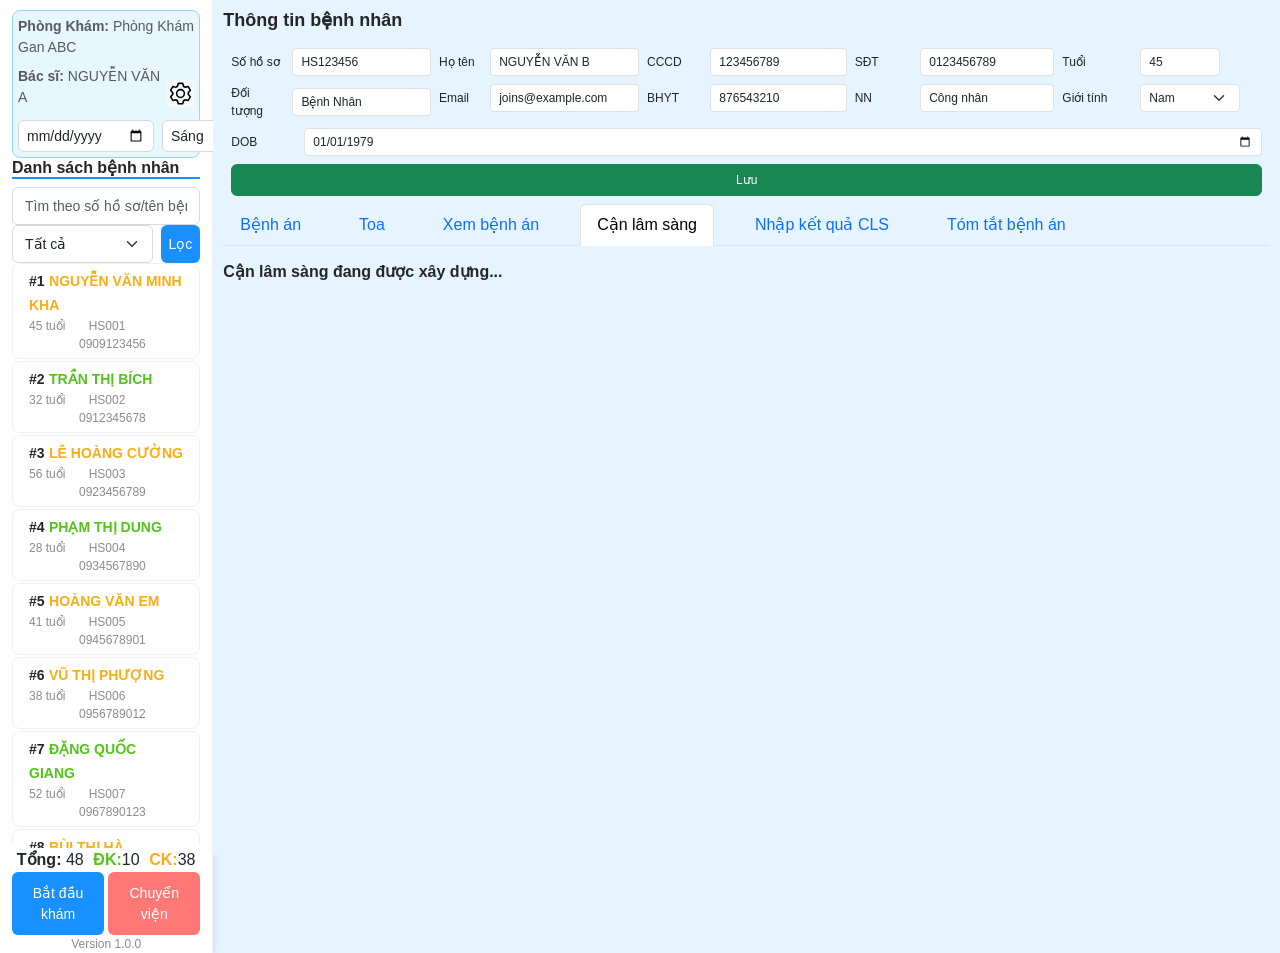
==== canlamsang/index.html @ 1f122e18 "init" ====
<!DOCTYPE html>
<html lang="en">

<head>
    <meta charset="UTF-8" />
    <meta name="viewport" content="width=device-width, initial-scale=1.0" />
    <link href="https://cdn.jsdelivr.net/npm/bootstrap@5.3.3/dist/css/bootstrap.min.css" rel="stylesheet" />
    <title>Cận lâm sàng</title>
</head>

<body
    style="background-color: #e6f4ff; font-family: -apple-system, BlinkMacSystemFont, 'Segoe UI', Roboto, 'Helvetica Neue', Arial, sans-serif;">
    <div class="row" style="margin: 0; height: 100vh;">
        <!-- slider -->
        <div class="col-2"
            style="background-color: #ffffff; padding-top: 10px; box-shadow: 2px 0 8px rgba(0,0,0,0.08); border-right: 1px solid #f0f0f0;">
            <!-- infor hopital -->
            <div style="padding: 5px; background-color: #e6f7ff; border-radius: 8px; border: 1px solid #91d5ff;">
                <div class="d-flex">
                    <div class="w-100">
                        <p style="margin-bottom: 8px; font-size: 14px; color: #595959;"><strong>Phòng Khám:</strong>
                            Phòng Khám Gan ABC</p>
                        <div class="d-flex justify-content-between align-items-center">
                            <p style="margin-bottom: 12px; font-size: 14px; color: #595959;"><strong>Bác sĩ:</strong>
                                NGUYỄN VĂN A
                            </p>
                            <div class="dropdown">
                                <button class="btn btn-sm btn-light p-0" type="button" id="userMenu"
                                    data-bs-toggle="dropdown" aria-expanded="false">
                                    <svg width="25px" height="25px" viewBox="0 0 1024 1024"
                                        xmlns="http://www.w3.org/2000/svg" fill="#000000">
                                        <g id="SVGRepo_bgCarrier" stroke-width="0"></g>
                                        <g id="SVGRepo_tracerCarrier" stroke-linecap="round" stroke-linejoin="round">
                                        </g>
                                        <g id="SVGRepo_iconCarrier">
                                            <path fill="#000000"
                                                d="M600.704 64a32 32 0 0 1 30.464 22.208l35.2 109.376c14.784 7.232 28.928 15.36 42.432 24.512l112.384-24.192a32 32 0 0 1 34.432 15.36L944.32 364.8a32 32 0 0 1-4.032 37.504l-77.12 85.12a357.12 357.12 0 0 1 0 49.024l77.12 85.248a32 32 0 0 1 4.032 37.504l-88.704 153.6a32 32 0 0 1-34.432 15.296L708.8 803.904c-13.44 9.088-27.648 17.28-42.368 24.512l-35.264 109.376A32 32 0 0 1 600.704 960H423.296a32 32 0 0 1-30.464-22.208L357.696 828.48a351.616 351.616 0 0 1-42.56-24.64l-112.32 24.256a32 32 0 0 1-34.432-15.36L79.68 659.2a32 32 0 0 1 4.032-37.504l77.12-85.248a357.12 357.12 0 0 1 0-48.896l-77.12-85.248A32 32 0 0 1 79.68 364.8l88.704-153.6a32 32 0 0 1 34.432-15.296l112.32 24.256c13.568-9.152 27.776-17.408 42.56-24.64l35.2-109.312A32 32 0 0 1 423.232 64H600.64zm-23.424 64H446.72l-36.352 113.088-24.512 11.968a294.113 294.113 0 0 0-34.816 20.096l-22.656 15.36-116.224-25.088-65.28 113.152 79.68 88.192-1.92 27.136a293.12 293.12 0 0 0 0 40.192l1.92 27.136-79.808 88.192 65.344 113.152 116.224-25.024 22.656 15.296a294.113 294.113 0 0 0 34.816 20.096l24.512 11.968L446.72 896h130.688l36.48-113.152 24.448-11.904a288.282 288.282 0 0 0 34.752-20.096l22.592-15.296 116.288 25.024 65.28-113.152-79.744-88.192 1.92-27.136a293.12 293.12 0 0 0 0-40.256l-1.92-27.136 79.808-88.128-65.344-113.152-116.288 24.96-22.592-15.232a287.616 287.616 0 0 0-34.752-20.096l-24.448-11.904L577.344 128zM512 320a192 192 0 1 1 0 384 192 192 0 0 1 0-384zm0 64a128 128 0 1 0 0 256 128 128 0 0 0 0-256z">
                                            </path>
                                        </g>
                                    </svg>
                                </button>
                                <ul class="dropdown-menu dropdown-menu-end" aria-labelledby="userMenu">
                                    <li><a class="dropdown-item" href="#" onclick="editProfile()">Sửa thông tin cá
                                            nhân</a></li>
                                    <li>
                                        <hr class="dropdown-divider">
                                    </li>
                                    <li><a class="dropdown-item text-danger" href="../index.html">Đăng xuất</a></li>
                                </ul>
                            </div>
                        </div>
                    </div>
                </div>

                <div class="d-flex align-items-center gap-2" style="margin-bottom: 0;">
                    <input type="date" class="form-control form-control-sm"
                        style="height: 32px; border-radius: 6px; border: 1px solid #d9d9d9; font-size: 14px; flex: 1;" />
                    <select class="form-select form-select-sm"
                        style="height: 32px; width: 85px; border-radius: 6px; border: 1px solid #d9d9d9; font-size: 14px;">
                        <option value="sang">Sáng</option>
                        <option value="chieu">Chiều</option>
                        <option value="toi">Tối</option>
                    </select>
                </div>
            </div>
            <!-- basic infor patient -->
            <div>
                <h6 style="font-size: 16px; font-weight: 600; color: #262626; border-bottom: 2px solid #1890ff;">
                    Danh sách bệnh nhân</h6>
                <input type="text" class="form-control" placeholder="Tìm theo số hồ sơ/tên bệnh nhân"
                    style="height: 38px; border-radius: 6px; border: 1px solid #d9d9d9; font-size: 14px;" />
                <div class="d-flex gap-2">
                    <select class="form-select"
                        style="height: 38px; border-radius: 6px; border: 1px solid #d9d9d9; font-size: 14px; flex: 1;">
                        <option value="tatca">Tất cả</option>
                        <option value="chodieutri">Chờ khám</option>
                        <option value="datieutri">Đã khám</option>
                    </select>
                    <button class="btn btn-primary btn-sm"
                        style="height: 38px; border-radius: 6px; background-color: #1890ff; border: none; font-size: 14px; font-weight: 500;">Lọc</button>
                </div>
                <div>
                    <ul class="list-group" id="danhSachBenhNhan"
                        style="max-height: 65vh; overflow-y: auto; border: none;">
                    </ul>
                </div>
            </div>
            <div class="d-flex justify-content-around">
                <span><span class="fw-bold">Tổng:</span> 48</span>
                <span><span class="fw-bold" style="color: #52c41a;">ĐK:</span>10</span>
                <span><span class="fw-bold" style="color: #faad14;">CK:</span>38</span>
            </div>
            <div class="d-flex flex-row gap-1">
                <button class="btn btn-sm w-50"
                    style="height: 7vh; border-radius: 6px; background-color: #1890ff; color: white; border: none; font-size: 14px; font-weight: 500; transition: all 0.3s;"
                    onmouseover="this.style.backgroundColor='#096dd9'"
                    onmouseout="this.style.backgroundColor='#1890ff'">
                    Bắt đầu khám
                </button>
                <button class="btn btn-sm w-50"
                    style="height: 7vh; border-radius: 6px; background-color: #ff7875; color: white; border: none; font-size: 14px; font-weight: 500; transition: all 0.3s;"
                    onmouseover="this.style.backgroundColor='#ff4d4f'"
                    onmouseout="this.style.backgroundColor='#ff7875'">
                    Chuyển viện
                </button>
            </div>
            <!-- version -->
            <div class="text-center">
                <p style="margin: 0; font-size: 12px; color: #8c8c8c;">Version 1.0.0</p>
            </div>
        </div>
        <!-- content -->
        <div class="col-10" style="background-color: #e6f4ff; padding: 10px; height: 95vh;">
            <div>
                <!-- infor patient -->
                <div>
                    <h4 style="font-size: 18px; font-weight: 600; color: #262626;">Thông tin bệnh
                        nhân</h4>
                    <div id="patientInfoContainer" class="row align-content-center" style="margin: 0;">
                        <!-- input -->
                        <div class="d-flex gap-2 flex-wrap" style="padding: 8px;">
                            <!-- Column 1 -->
                            <div class="d-flex flex-column gap-2" style="flex: 1; min-width: 150px;">
                                <div class="d-flex align-items-center gap-2">
                                    <label class="mb-0" style="width: 80px; font-weight: 500; font-size: 12px;">Số hồ
                                        sơ</label>
                                    <input type="text" id="input_soHoSo" class="form-control form-control-sm"
                                        style="font-size: 12px;" value="HS123456" />
                                </div>
                                <div class="d-flex align-items-center gap-2">
                                    <label class="mb-0" style="width: 80px; font-weight: 500; font-size: 12px;">Đối
                                        tượng</label>
                                    <input type="text" id="input_doi_tuong" class="form-control form-control-sm"
                                        style="font-size: 12px;" value="Bệnh Nhân" />
                                </div>
                            </div>

                            <!-- Column 2 -->
                            <div class="d-flex flex-column gap-2" style="flex: 1; min-width: 200px;">
                                <div class="d-flex align-items-center gap-2">
                                    <label class="mb-0" style="width: 60px; font-weight: 500; font-size: 12px;">Họ
                                        tên</label>
                                    <input type="text" id="input_hoTen" class="form-control form-control-sm"
                                        style="font-size: 12px;" value="NGUYỄN VĂN B" />
                                </div>
                                <div class="d-flex align-items-center gap-2">
                                    <label class="mb-0"
                                        style="width: 60px; font-weight: 500; font-size: 12px;">Email</label>
                                    <input type="email" id="input_email" class="form-control form-control-sm"
                                        style="font-size: 12px;" value="joins@example.com" />
                                </div>
                            </div>

                            <!-- Column 3 -->
                            <div class="d-flex flex-column gap-2" style="flex: 1; min-width: 180px;">
                                <div class="d-flex align-items-center gap-2">
                                    <label class="mb-0"
                                        style="width: 85px; font-weight: 500; font-size: 12px;">CCCD</label>
                                    <input type="text" id="input_cccd" class="form-control form-control-sm"
                                        style="font-size: 12px;" value="123456789" />
                                </div>
                                <div class="d-flex align-items-center gap-2">
                                    <label class="mb-0" style="width: 85px; font-weight: 500; font-size: 12px;">
                                        BHYT</label>
                                    <input type="text" id="input_soTheBHYT" class="form-control form-control-sm"
                                        style="font-size: 12px;" value="876543210" />
                                </div>
                            </div>

                            <!-- Column 4 -->
                            <div class="d-flex flex-column gap-2" style="flex: 1; min-width: 180px;">
                                <div class="d-flex align-items-center gap-2">
                                    <label class="mb-0"
                                        style="width: 90px; font-weight: 500; font-size: 12px;">SĐT</label>
                                    <input type="tel" id="input_diDong" class="form-control form-control-sm"
                                        style="font-size: 12px;" value="0123456789" />
                                </div>
                                <div class="d-flex align-items-center gap-2">
                                    <label class="mb-0"
                                        style="width: 90px; font-weight: 500; font-size: 12px;">NN</label>
                                    <input type="text" id="input_ngheNhiep" class="form-control form-control-sm"
                                        style="font-size: 12px;" value="Công nhân" />
                                </div>
                            </div>

                            <!-- Column 5 -->
                            <div class="d-flex flex-column gap-2" style="flex: 1; min-width: 150px;">
                                <div class="d-flex align-items-center gap-2">
                                    <label class="mb-0"
                                        style="width: 70px; font-weight: 500; font-size: 12px;">Tuổi</label>
                                    <input type="number" id="input_tuoi" class="form-control form-control-sm"
                                        style="max-width: 80px; font-size: 12px;" value="45" />
                                </div>
                                <div class="d-flex align-items-center gap-2">
                                    <label class="mb-0" style="width: 70px; font-weight: 500; font-size: 12px;">Giới
                                        tính</label>
                                    <select id="input_gioiTinh" class="form-select form-select-sm"
                                        style="max-width: 100px; font-size: 12px;">
                                        <option value="Nam">Nam</option>
                                        <option value="Nữ">Nữ</option>
                                    </select>
                                </div>
                            </div>

                            <!-- Column 6 -->
                            <div class="d-flex flex-column gap-2" style="flex: 1; min-width: 150px;">
                                <div class="d-flex align-items-center gap-2">
                                    <label class="mb-0"
                                        style="width: 70px; font-weight: 500; font-size: 12px;">DOB</label>
                                    <input type="date" id="input_ngaySinh" class="form-control form-control-sm"
                                        style="font-size: 12px;" value="1979-01-01" />
                                </div>
                                <div class="d-flex align-items-center gap-2">
                                    <button onclick="savePatientInfo()" id="btnSave" class="btn btn-success btn-sm"
                                        style="width: 100%; height: 32px; border-radius: 6px; font-size: 12px; font-weight: 500;">
                                        Lưu
                                    </button>
                                </div>
                            </div>
                        </div>
                    </div>
                </div>

                <!-- comtent -->
                <div>
                    <!-- navbar -->
                    <nav class="">
                        <ul class="d-flex flex-row justify-content-start gap-4 nav nav-tabs">
                            <li class="">
                                <a class="nav-link" href="../benhan/">Bệnh án</a>
                            </li>
                            <li class="">
                                <a class="nav-link" href="../toa/">Toa</a>
                            </li>
                            <li class="">
                                <a class="nav-link" href="../xembenhan/">Xem bệnh án</a>
                            </li>
                            <li class="">
                                <a class="nav-link active" href="../canlamsang/">Cận lâm sàng</a>
                            </li>
                            <li class="">
                                <a class="nav-link" href="../ketquacanlamsang/">Nhập kết quả CLS</a>
                            </li>
                            <li class="">
                                <a class="nav-link" href="../tomtatbenhan/">Tóm tắt bệnh án</a>
                            </li>
                        </ul>
                    </nav>

                    <div style="margin-top: 16px;">
                        <h5 style="font-size: 16px; font-weight: 600; color: #262626;">Cận lâm sàng đang được xây
                            dựng...
                        </h5>
                    </div>
                </div>
            </div>
        </div>
    </div>
    </div>

    <script src="../data.js"></script>
    <script>

        // Hiển thị danh sách bệnh nhân
        function hienThiBenhNhan() {
            const danhSach = document.getElementById('danhSachBenhNhan');
            danhSach.innerHTML = '';

            danhSachBenhNhan.forEach(bn => {
                const li = document.createElement('li');
                li.className = 'list-group-item';
                li.style.cssText = 'border: 1px solid #f0f0f0; border-radius: 8px; margin-bottom: 2px; padding: 5px 16px; cursor: pointer; transition: all 0.3s; background-color: #ffffff;';
                li.onmouseover = function () { this.style.backgroundColor = '#fafafa'; this.style.boxShadow = '0 2px 8px rgba(0,0,0,0.08)'; };
                li.onmouseout = function () { this.style.backgroundColor = '#ffffff'; this.style.boxShadow = 'none'; };
                li.innerHTML = `
                    <div style="display: flex; justify-content: space-between; align-items: center;;">
                        <div>
                            <strong style="color: #262626; font-size: 14px;">#${bn.id}</strong>
                            <strong style="color: ${bn.trangThai === 'CK' ? '#faad14' : '#52c41a'}; font-size: 14px;">${bn.hoTen.toUpperCase()}</strong>
                        </div>
                    </div>
                    <div style="font-size: 12px; color: #8c8c8c;">
                        <span style="margin-right: 12px;">${bn.tuoi} tuổi</span>
                        <span style="color: #8c8c8c; font-size: 12px; margin-left: 8px;">${bn.soHoSo}</span>
                        <span style="margin-left: 50px;">${bn.diDong}</span>
                    </div>
                `;
                danhSach.appendChild(li);
            });
        }

        // Hiển thị khi trang load
        hienThiBenhNhan();
    </script>
</body>

</html>
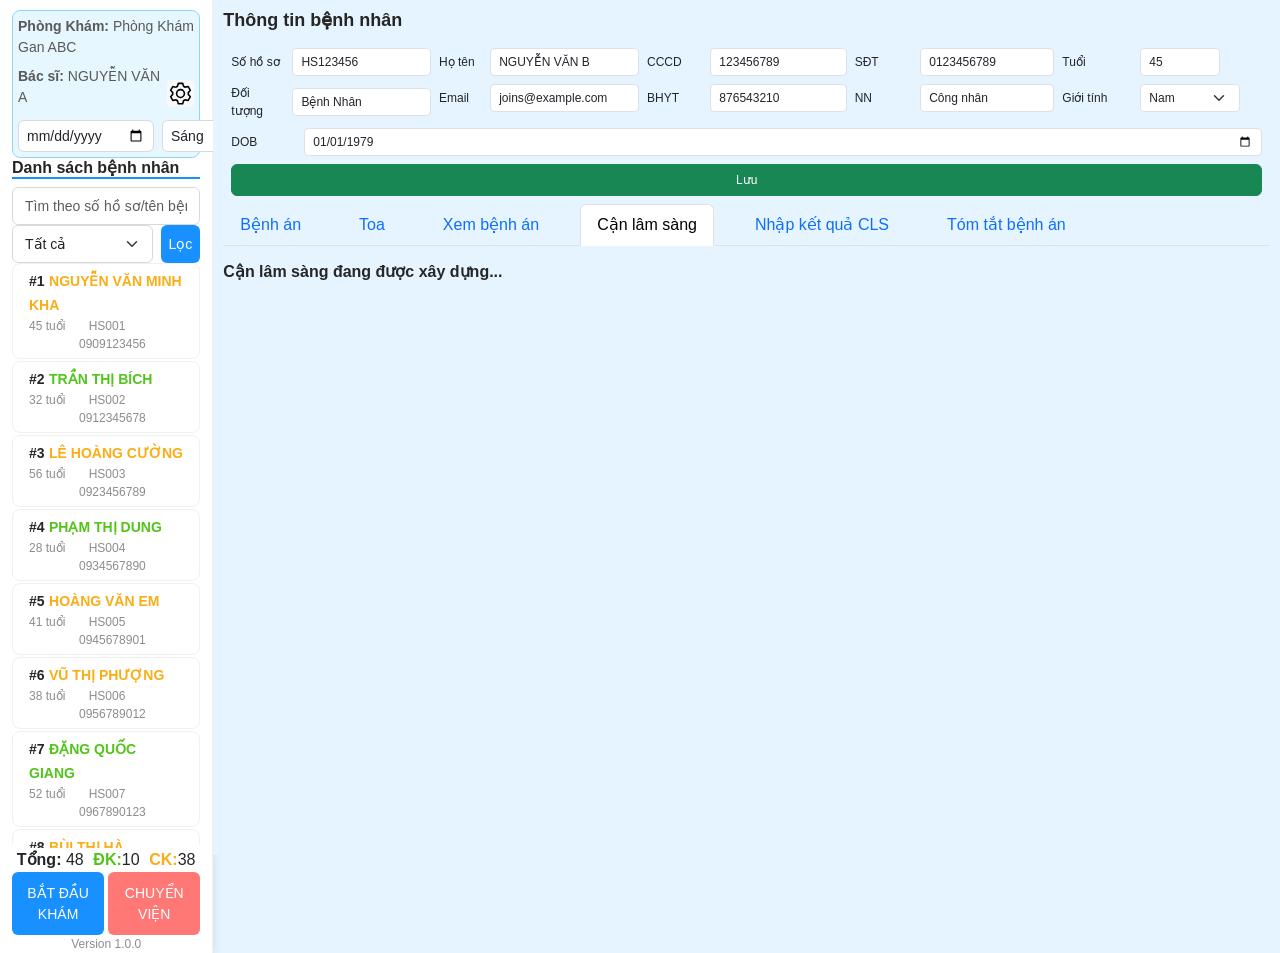
==== commit 514de9af: "done benh an toa tom tat" ====
--- a/canlamsang/index.html
+++ b/canlamsang/index.html
@@ -95,13 +95,13 @@
                     style="height: 7vh; border-radius: 6px; background-color: #1890ff; color: white; border: none; font-size: 14px; font-weight: 500; transition: all 0.3s;"
                     onmouseover="this.style.backgroundColor='#096dd9'"
                     onmouseout="this.style.backgroundColor='#1890ff'">
-                    Bắt đầu khám
+                    BẮT ĐẦU KHÁM
                 </button>
                 <button class="btn btn-sm w-50"
                     style="height: 7vh; border-radius: 6px; background-color: #ff7875; color: white; border: none; font-size: 14px; font-weight: 500; transition: all 0.3s;"
                     onmouseover="this.style.backgroundColor='#ff4d4f'"
                     onmouseout="this.style.backgroundColor='#ff7875'">
-                    Chuyển viện
+                    CHUYỂN VIỆN
                 </button>
             </div>
             <!-- version -->
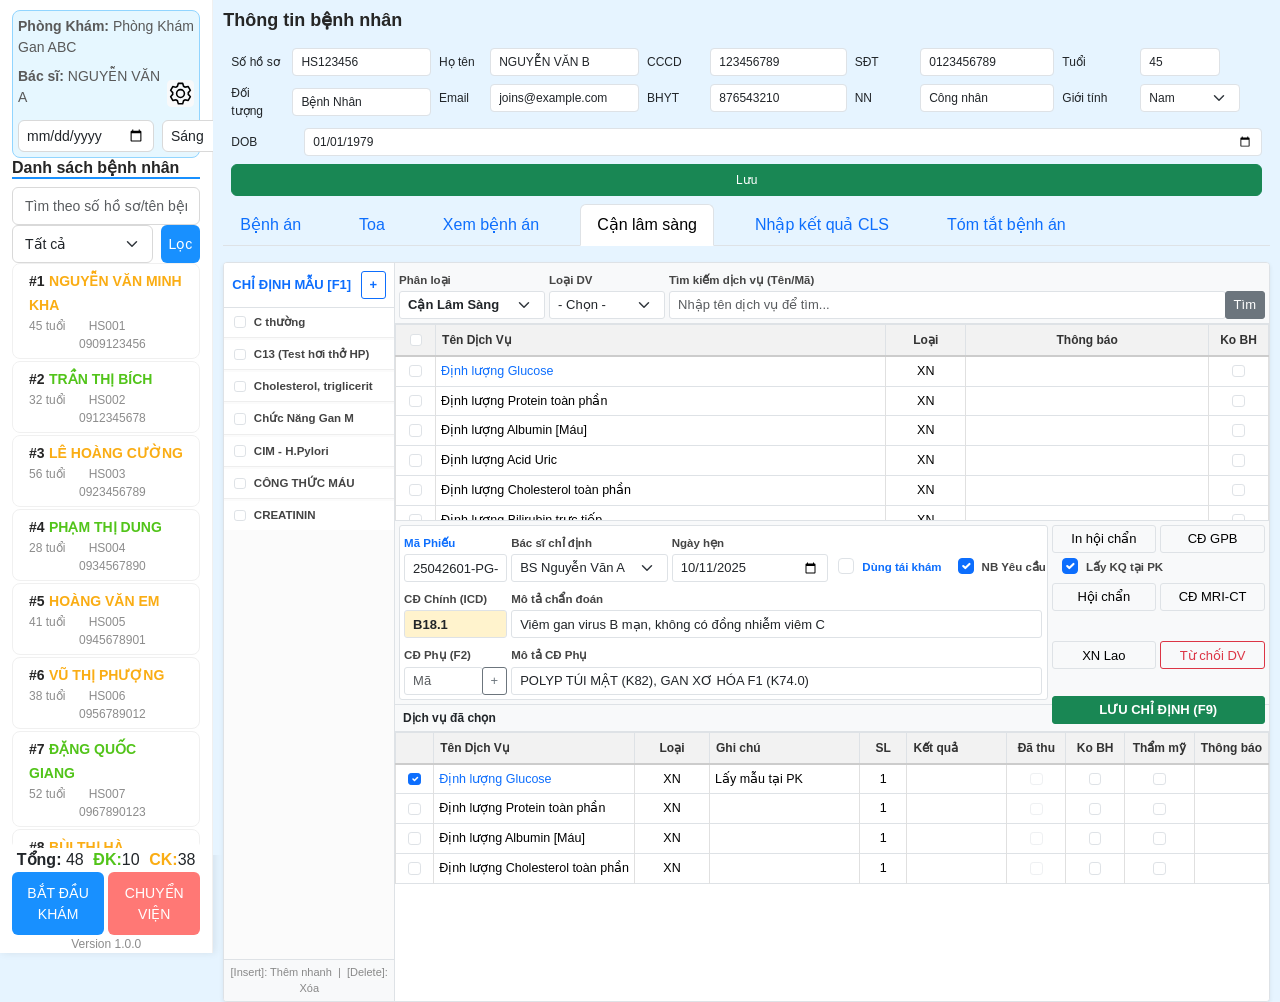
==== commit 4e07f72f: "canlamsang" ====
--- a/canlamsang/index.html
+++ b/canlamsang/index.html
@@ -1,20 +1,19 @@
-<!DOCTYPE html>
-<html lang="en">
+﻿<!DOCTYPE html>
+<html lang="vi">
 
 <head>
     <meta charset="UTF-8" />
     <meta name="viewport" content="width=device-width, initial-scale=1.0" />
     <link href="https://cdn.jsdelivr.net/npm/bootstrap@5.3.3/dist/css/bootstrap.min.css" rel="stylesheet" />
+    <link rel="stylesheet" href="./style.css" />
     <title>Cận lâm sàng</title>
 </head>
 
 <body
     style="background-color: #e6f4ff; font-family: -apple-system, BlinkMacSystemFont, 'Segoe UI', Roboto, 'Helvetica Neue', Arial, sans-serif;">
     <div class="row" style="margin: 0; height: 100vh;">
-        <!-- slider -->
         <div class="col-2"
             style="background-color: #ffffff; padding-top: 10px; box-shadow: 2px 0 8px rgba(0,0,0,0.08); border-right: 1px solid #f0f0f0;">
-            <!-- infor hopital -->
             <div style="padding: 5px; background-color: #e6f7ff; border-radius: 8px; border: 1px solid #91d5ff;">
                 <div class="d-flex">
                     <div class="w-100">
@@ -63,7 +62,6 @@
                     </select>
                 </div>
             </div>
-            <!-- basic infor patient -->
             <div>
                 <h6 style="font-size: 16px; font-weight: 600; color: #262626; border-bottom: 2px solid #1890ff;">
                     Danh sách bệnh nhân</h6>
@@ -104,22 +102,17 @@
                     CHUYỂN VIỆN
                 </button>
             </div>
-            <!-- version -->
             <div class="text-center">
                 <p style="margin: 0; font-size: 12px; color: #8c8c8c;">Version 1.0.0</p>
             </div>
         </div>
-        <!-- content -->
         <div class="col-10" style="background-color: #e6f4ff; padding: 10px; height: 95vh;">
             <div>
-                <!-- infor patient -->
                 <div>
                     <h4 style="font-size: 18px; font-weight: 600; color: #262626;">Thông tin bệnh
                         nhân</h4>
                     <div id="patientInfoContainer" class="row align-content-center" style="margin: 0;">
-                        <!-- input -->
                         <div class="d-flex gap-2 flex-wrap" style="padding: 8px;">
-                            <!-- Column 1 -->
                             <div class="d-flex flex-column gap-2" style="flex: 1; min-width: 150px;">
                                 <div class="d-flex align-items-center gap-2">
                                     <label class="mb-0" style="width: 80px; font-weight: 500; font-size: 12px;">Số hồ
@@ -135,7 +128,6 @@
                                 </div>
                             </div>
 
-                            <!-- Column 2 -->
                             <div class="d-flex flex-column gap-2" style="flex: 1; min-width: 200px;">
                                 <div class="d-flex align-items-center gap-2">
                                     <label class="mb-0" style="width: 60px; font-weight: 500; font-size: 12px;">Họ
@@ -151,7 +143,6 @@
                                 </div>
                             </div>
 
-                            <!-- Column 3 -->
                             <div class="d-flex flex-column gap-2" style="flex: 1; min-width: 180px;">
                                 <div class="d-flex align-items-center gap-2">
                                     <label class="mb-0"
@@ -167,7 +158,6 @@
                                 </div>
                             </div>
 
-                            <!-- Column 4 -->
                             <div class="d-flex flex-column gap-2" style="flex: 1; min-width: 180px;">
                                 <div class="d-flex align-items-center gap-2">
                                     <label class="mb-0"
@@ -183,7 +173,6 @@
                                 </div>
                             </div>
 
-                            <!-- Column 5 -->
                             <div class="d-flex flex-column gap-2" style="flex: 1; min-width: 150px;">
                                 <div class="d-flex align-items-center gap-2">
                                     <label class="mb-0"
@@ -202,7 +191,6 @@
                                 </div>
                             </div>
 
-                            <!-- Column 6 -->
                             <div class="d-flex flex-column gap-2" style="flex: 1; min-width: 150px;">
                                 <div class="d-flex align-items-center gap-2">
                                     <label class="mb-0"
@@ -221,9 +209,7 @@
                     </div>
                 </div>
 
-                <!-- comtent -->
                 <div>
-                    <!-- navbar -->
                     <nav class="">
                         <ul class="d-flex flex-row justify-content-start gap-4 nav nav-tabs">
                             <li class="">
@@ -248,14 +234,294 @@
                     </nav>
 
                     <div style="margin-top: 16px;">
-                        <h5 style="font-size: 16px; font-weight: 600; color: #262626;">Cận lâm sàng đang được xây
-                            dựng...
-                        </h5>
-                    </div>
+                        <div class="form-outlook d-flex flex-row mt-2 bg-white border shadow-sm" style="height: calc(100vh - 160px); border-radius: 4px; overflow: hidden;">
+                            
+                            <div class="d-flex flex-column border-end" style="width: 250px; background-color: #fbfbfb;">
+                                <div class="p-2 border-bottom bg-white d-flex justify-content-between align-items-center">
+                                    <span class="fw-bold text-primary" style="font-size: 13px;">CHỈ ĐỊNH MẪU [F1]</span>
+                                    <button class="btn btn-outline-primary btn-sm px-2 fw-bold" title="Thêm mẫu mới">+</button>
+                                </div>
+                                <div class="flex-grow-1 overflow-auto scroll-outlook p-0">
+                                    <div class="list-group list-group-flush">
+                                        <label class="list-group-item list-group-item-action d-flex gap-2 align-items-center">
+                                            <input class="form-check-input mt-0" type="checkbox"> <span>C thường</span>
+                                        </label>
+                                        <label class="list-group-item list-group-item-action d-flex gap-2 align-items-center">
+                                            <input class="form-check-input mt-0" type="checkbox"> <span>C13 (Test hơi thở HP)</span>
+                                        </label>
+                                        <label class="list-group-item list-group-item-action d-flex gap-2 align-items-center">
+                                            <input class="form-check-input mt-0" type="checkbox"> <span>Cholesterol, triglicerit</span>
+                                        </label>
+                                        <label class="list-group-item list-group-item-action d-flex gap-2 align-items-center">
+                                            <input class="form-check-input mt-0" type="checkbox"> <span>Chức Năng Gan M</span>
+                                        </label>
+                                        <label class="list-group-item list-group-item-action d-flex gap-2 align-items-center">
+                                            <input class="form-check-input mt-0" type="checkbox"> <span>CIM - H.Pylori</span>
+                                        </label>
+                                        <label class="list-group-item list-group-item-action d-flex gap-2 align-items-center">
+                                            <input class="form-check-input mt-0" type="checkbox"> <span>CÔNG THỨC MÁU</span>
+                                        </label>
+                                         <label class="list-group-item list-group-item-action d-flex gap-2 align-items-center">
+                                            <input class="form-check-input mt-0" type="checkbox"> <span>CREATININ</span>
+                                        </label>
+                                    </div>
+                                </div>
+                                <div class="p-1 border-top text-center bg-light" style="font-size: 11px; color: #888;">
+                                    [Insert]: Thêm nhanh &nbsp;|&nbsp; [Delete]: Xóa
+                                </div>
+                            </div>
+
+                            <div class="d-flex flex-column flex-grow-1" style="min-width: 0;">
+                                
+                                <div class="d-flex flex-column border-bottom" style="height: 35%;">
+                                    <div class="p-1 bg-light border-bottom">
+                                        <div class="row g-1 align-items-end">
+                                            <div class="col-auto" style="width: 150px;">
+                                                <label>Phân loại</label>
+                                                <select class="form-select fw-bold">
+                                                    <option>Cận Lâm Sàng</option>
+                                                    <option>Sinh Hóa</option>
+                                                    <option>Huyết Học</option>
+                                                </select>
+                                            </div>
+                                            <div class="col-auto" style="width: 120px;">
+                                                <label>Loại DV</label>
+                                                <select class="form-select">
+                                                    <option>- Chọn -</option>
+                                                    <option>Xét nghiệm</option>
+                                                    <option>Chẩn đoán hình ảnh</option>
+                                                </select>
+                                            </div>
+                                            <div class="col">
+                                                <label>Tìm kiếm dịch vụ (Tên/Mã)</label>
+                                                <div class="input-group">
+                                                    <input type="text" class="form-control" placeholder="Nhập tên dịch vụ để tìm...">
+                                                    <button class="btn btn-secondary px-3">Tìm</button>
+                                                </div>
+                                            </div>
+                                        </div>
+                                    </div>
+                                    <div class="flex-grow-1 overflow-auto scroll-outlook bg-white">
+                                        <table class="table table-sm table-bordered table-hover mb-0 text-nowrap table-sticky" style="font-size: 12.5px;">
+                                            <thead>
+                                                <tr>
+                                                    <th class="td-check"><input type="checkbox" class="form-check-input"></th>
+                                                    <th class="text-start">Tên Dịch Vụ</th>
+                                                    <th style="width: 80px;">Loại</th>
+                                                    <th>Thông báo</th>
+                                                    <th class="text-center" style="width: 60px;">Ko BH</th>
+                                                </tr>
+                                            </thead>
+                                            <tbody>
+                                                <tr>
+                                                    <td class="td-check"><input type="checkbox" class="form-check-input"></td>
+                                                    <td class="fw-medium text-primary">Định lượng Glucose</td>
+                                                    <td class="text-center">XN</td>
+                                                    <td></td>
+                                                    <td class="td-check"><input type="checkbox" class="form-check-input"></td>
+                                                </tr>
+                                                <tr>
+                                                    <td class="td-check"><input type="checkbox" class="form-check-input"></td>
+                                                    <td>Định lượng Protein toàn phần</td>
+                                                    <td class="text-center">XN</td>
+                                                    <td></td>
+                                                    <td class="td-check"><input type="checkbox" class="form-check-input"></td>
+                                                </tr>
+                                                <tr>
+                                                    <td class="td-check"><input type="checkbox" class="form-check-input"></td>
+                                                    <td>Định lượng Albumin [Máu]</td>
+                                                    <td class="text-center">XN</td>
+                                                    <td></td>
+                                                    <td class="td-check"><input type="checkbox" class="form-check-input"></td>
+                                                </tr>
+                                                 <tr>
+                                                    <td class="td-check"><input type="checkbox" class="form-check-input"></td>
+                                                    <td>Định lượng Acid Uric</td>
+                                                    <td class="text-center">XN</td>
+                                                    <td></td>
+                                                    <td class="td-check"><input type="checkbox" class="form-check-input"></td>
+                                                </tr>
+                                                <tr>
+                                                    <td class="td-check"><input type="checkbox" class="form-check-input"></td>
+                                                    <td>Định lượng Cholesterol toàn phần</td>
+                                                    <td class="text-center">XN</td>
+                                                    <td></td>
+                                                    <td class="td-check"><input type="checkbox" class="form-check-input"></td>
+                                                </tr>
+                                                 <tr>
+                                                    <td class="td-check"><input type="checkbox" class="form-check-input"></td>
+                                                    <td>Định lượng Bilirubin trực tiếp</td>
+                                                    <td class="text-center">XN</td>
+                                                    <td></td>
+                                                    <td class="td-check"><input type="checkbox" class="form-check-input"></td>
+                                                </tr>
+                                                <tr>
+                                                    <td class="td-check"><input type="checkbox" class="form-check-input"></td>
+                                                    <td>CT Bụng (nếu có)</td>
+                                                    <td class="text-center">CDHA</td>
+                                                    <td>Chỉ định bổ sung</td>
+                                                    <td class="td-check"><input type="checkbox" class="form-check-input"></td>
+                                                </tr>
+                                            </tbody>
+                                        </table>
+                                    </div>
+                                </div>
+
+                                <div class="p-1 bg-light border-bottom" style="z-index: 10;">
+                                    <div class="row g-1">
+                                        <div class="col-9">
+                                            <div class="border p-1 bg-white h-100" style="border-radius: 3px;">
+                                                <div class="row g-1 mb-1">
+                                                    <div class="col-2">
+                                                        <label class="text-primary fw-bold">Mã Phiếu</label>
+                                                        <input class="form-control" value="25042601-PG-01" readonly>
+                                                    </div>
+                                                    <div class="col-3">
+                                                        <label>Bác sĩ chỉ định</label>
+                                                        <select class="form-select">
+                                                            <option>BS Nguyễn Văn A</option>
+                                                            <option>BS Trần Thị Bích</option>
+                                                        </select>
+                                                    </div>
+                                                    <div class="col-3">
+                                                        <label>Ngày hẹn</label>
+                                                        <input type="date" class="form-control" value="2025-10-11">
+                                                    </div>
+                                                    <div class="col-4 d-flex align-items-end gap-3 px-2">
+                                                        <div class="form-check mb-1">
+                                                            <input class="form-check-input" type="checkbox" id="dungTaiKham">
+                                                            <label class="form-check-label fw-bold text-primary" for="dungTaiKham">Dùng tái khám</label>
+                                                        </div>
+                                                        <div class="form-check mb-1">
+                                                            <input class="form-check-input" type="checkbox" id="nbYeuCau" checked>
+                                                            <label class="form-check-label" for="nbYeuCau">NB Yêu cầu</label>
+                                                        </div>
+                                                        <div class="form-check mb-1">
+                                                            <input class="form-check-input" type="checkbox" id="layKq" checked>
+                                                            <label class="form-check-label fw-bold" for="layKq">Lấy KQ tại PK</label>
+                                                        </div>
+                                                    </div>
+                                                </div>
+                                                <div class="row g-1 mb-1">
+                                                    <div class="col-2">
+                                                        <label>CĐ Chính (ICD)</label>
+                                                        <input class="form-control fw-bold bg-warning-subtle text-dark" value="B18.1">
+                                                    </div>
+                                                    <div class="col-10">
+                                                        <label>Mô tả chẩn đoán</label>
+                                                        <input class="form-control" value="Viêm gan virus B mạn, không có đồng nhiễm viêm C">
+                                                    </div>
+                                                </div>
+                                                <div class="row g-1">
+                                                    <div class="col-2">
+                                                        <label>CĐ Phụ (F2)</label>
+                                                        <div class="input-group">
+                                                            <input class="form-control" placeholder="Mã">
+                                                            <button class="btn btn-outline-secondary px-2">+</button>
+                                                        </div>
+                                                    </div>
+                                                    <div class="col-10">
+                                                        <label>Mô tả CĐ Phụ</label>
+                                                        <input class="form-control" value="POLYP TÚI MẬT (K82), GAN XƠ HÓA F1 (K74.0)">
+                                                    </div>
+                                                </div>
+                                            </div>
+                                        </div>
+
+                                        <div class="col-3">
+                                             <div class="row g-1 h-100">
+                                                <div class="col-6"><button class="btn btn-light border w-100">In hội chẩn</button></div>
+                                                <div class="col-6"><button class="btn btn-light border w-100">CĐ GPB</button></div>
+                                                <div class="col-6"><button class="btn btn-light border w-100">Hội chẩn</button></div>
+                                                <div class="col-6"><button class="btn btn-light border w-100">CĐ MRI-CT</button></div>
+                                                <div class="col-6"><button class="btn btn-light border w-100">XN Lao</button></div>
+                                                <div class="col-6"><button class="btn btn-outline-danger w-100">Từ chối DV</button></div>
+                                            </div>
+                                            <button class="btn btn-success w-100 py-2 fw-bold text-uppercase mt-auto" style="height: auto !important;">
+                                                <i class="bi bi-save"></i> LƯU CHỈ ĐỊNH (F9)
+                                            </button>
+                                        </div>
+                                    </div>
+                                </div>
+
+                                <div class="flex-grow-1 overflow-auto scroll-outlook bg-white d-flex flex-column">
+                                    <div class="px-2 py-1 bg-light border-bottom d-flex justify-content-between align-items-center">
+                                        <span class="fw-bold text-dark" style="font-size: 12px;">Dịch vụ đã chọn</span>
+                                        <span class="text-muted fst-italic" style="font-size: 11px;">Tick để bỏ chọn</span>
+                                    </div>
+                                    <table class="table table-sm table-bordered table-hover mb-0 text-nowrap table-sticky" style="font-size: 12.5px;">
+                                        <thead>
+                                            <tr>
+                                                <th class="td-check"></th>
+                                                <th class="text-start" style="min-width: 200px;">Tên Dịch Vụ</th>
+                                                <th style="width: 80px;" class="text-center">Loại</th>
+                                                <th class="text-start" style="min-width: 150px;">Ghi chú</th>
+                                                <th class="text-center" style="width: 50px;">SL</th>
+                                                <th class="text-start" style="min-width: 100px;">Kết quả</th>
+                                                <th class="text-center" style="width: 60px;">Đã thu</th>
+                                                <th class="text-center" style="width: 60px;">Ko BH</th>
+                                                <th class="text-center" style="width: 70px;">Thẩm mỹ</th>
+                                                <th class="text-start">Thông báo</th>
+                                            </tr>
+                                        </thead>
+                                        <tbody>
+                                            <tr>
+                                                <td class="td-check"><input type="checkbox" class="form-check-input" checked></td>
+                                                <td class="text-primary fw-medium">Định lượng Glucose</td>
+                                                <td class="text-center">XN</td>
+                                                <td>Lấy mẫu tại PK</td>
+                                                <td class="text-center">1</td>
+                                                <td></td>
+                                                <td class="td-check"><input type="checkbox" class="form-check-input" disabled></td>
+                                                <td class="td-check"><input type="checkbox" class="form-check-input"></td>
+                                                <td class="td-check"><input type="checkbox" class="form-check-input"></td>
+                                                <td></td>
+                                            </tr>
+                                            <tr>
+                                                <td class="td-check"><input type="checkbox" class="form-check-input"></td>
+                                                <td>Định lượng Protein toàn phần</td>
+                                                <td class="text-center">XN</td>
+                                                <td></td>
+                                                <td class="text-center">1</td>
+                                                <td></td>
+                                                <td class="td-check"><input type="checkbox" class="form-check-input" disabled></td>
+                                                <td class="td-check"><input type="checkbox" class="form-check-input"></td>
+                                                <td class="td-check"><input type="checkbox" class="form-check-input"></td>
+                                                <td></td>
+                                            </tr>
+                                             <tr>
+                                                <td class="td-check"><input type="checkbox" class="form-check-input"></td>
+                                                <td>Định lượng Albumin [Máu]</td>
+                                                <td class="text-center">XN</td>
+                                                <td></td>
+                                                <td class="text-center">1</td>
+                                                <td></td>
+                                                <td class="td-check"><input type="checkbox" class="form-check-input" disabled></td>
+                                                <td class="td-check"><input type="checkbox" class="form-check-input"></td>
+                                                <td class="td-check"><input type="checkbox" class="form-check-input"></td>
+                                                <td></td>
+                                            </tr>
+                                            <tr>
+                                                <td class="td-check"><input type="checkbox" class="form-check-input"></td>
+                                                <td>Định lượng Cholesterol toàn phần</td>
+                                                <td class="text-center">XN</td>
+                                                <td></td>
+                                                <td class="text-center">1</td>
+                                                <td></td>
+                                                <td class="td-check"><input type="checkbox" class="form-check-input" disabled></td>
+                                                <td class="td-check"><input type="checkbox" class="form-check-input"></td>
+                                                <td class="td-check"><input type="checkbox" class="form-check-input"></td>
+                                                <td></td>
+                                            </tr>
+                                        </tbody>
+                                    </table>
+                                </div>
+                            </div>
+                        </div>
+                        </div>
                 </div>
             </div>
         </div>
-    </div>
     </div>
 
     <script src="../data.js"></script>
@@ -273,18 +539,18 @@
                 li.onmouseover = function () { this.style.backgroundColor = '#fafafa'; this.style.boxShadow = '0 2px 8px rgba(0,0,0,0.08)'; };
                 li.onmouseout = function () { this.style.backgroundColor = '#ffffff'; this.style.boxShadow = 'none'; };
                 li.innerHTML = `
-                    <div style="display: flex; justify-content: space-between; align-items: center;;">
-                        <div>
-                            <strong style="color: #262626; font-size: 14px;">#${bn.id}</strong>
-                            <strong style="color: ${bn.trangThai === 'CK' ? '#faad14' : '#52c41a'}; font-size: 14px;">${bn.hoTen.toUpperCase()}</strong>
-                        </div>
-                    </div>
-                    <div style="font-size: 12px; color: #8c8c8c;">
-                        <span style="margin-right: 12px;">${bn.tuoi} tuổi</span>
-                        <span style="color: #8c8c8c; font-size: 12px; margin-left: 8px;">${bn.soHoSo}</span>
-                        <span style="margin-left: 50px;">${bn.diDong}</span>
-                    </div>
-                `;
+            <div style="display: flex; justify-content: space-between; align-items: center;;">
+                <div>
+                    <strong style="color: #262626; font-size: 14px;">#${bn.id}</strong>
+                    <strong style="color: ${bn.trangThai === 'CK' ? '#faad14' : '#52c41a'}; font-size: 14px;">${bn.hoTen.toUpperCase()}</strong>
+                </div>
+            </div>
+            <div style="font-size: 12px; color: #8c8c8c;">
+                <span style="margin-right: 12px;">${bn.tuoi} tuổi</span>
+                <span style="color: #8c8c8c; font-size: 12px; margin-left: 8px;">${bn.soHoSo}</span>
+                <span style="margin-left: 50px;">${bn.diDong}</span>
+            </div>
+        `;
                 danhSach.appendChild(li);
             });
         }
--- a/canlamsang/style.css
+++ b/canlamsang/style.css
@@ -0,0 +1,78 @@
+/* style.css - Clean Dashboard */
+:root {
+    --input-height: 28px;
+    --font-size-sm: 13px; /* Tăng nhẹ cỡ chữ cho dễ đọc */
+    --primary-color: #0d6efd;
+    --header-bg: #f2f2f2;
+}
+
+/* Tùy chỉnh thanh cuộn: Luôn hiển thị để người dùng biết có thể cuộn */
+.scroll-outlook {
+    overflow-y: auto;
+}
+.scroll-outlook::-webkit-scrollbar {
+    width: 10px; /* To hơn một chút để dễ kéo */
+    height: 10px;
+}
+.scroll-outlook::-webkit-scrollbar-thumb {
+    background: #c1c1c1;
+    border-radius: 5px;
+    border: 2px solid #f1f1f1; /* Tạo viền cho thanh cuộn */
+}
+.scroll-outlook::-webkit-scrollbar-thumb:hover {
+    background: #a8a8a8;
+}
+.scroll-outlook::-webkit-scrollbar-track {
+    background: #f1f1f1;
+}
+
+/* Form Elements */
+.form-outlook .form-control, 
+.form-outlook .form-select, 
+.form-outlook .btn {
+    height: var(--input-height) !important;
+    min-height: var(--input-height) !important;
+    padding: 1px 8px !important;
+    font-size: var(--font-size-sm) !important;
+    border-radius: 3px !important;
+    box-shadow: none !important;
+}
+.form-outlook label {
+    font-size: 11.5px !important;
+    font-weight: 600;
+    color: #444;
+    margin-bottom: 2px;
+    white-space: nowrap;
+}
+
+/* List Group */
+.list-group-item-action {
+    font-size: 13px;
+    padding: 6px 10px;
+    border: none;
+    border-bottom: 1px solid #eee;
+    cursor: pointer;
+}
+.list-group-item-action:hover { background-color: #e6f7ff; color: var(--primary-color); }
+
+/* Table Styles */
+.table-sticky thead th {
+    position: sticky;
+    top: 0;
+    background-color: var(--header-bg);
+    z-index: 2;
+    border-bottom: 2px solid #ccc;
+    font-weight: 600;
+    color: #333;
+    text-align: center;
+    vertical-align: middle;
+    font-size: 12px;
+    padding: 6px;
+    box-shadow: 0 1px 0 #ddd; /* Bóng nhẹ dưới header khi cuộn */
+}
+.table-sticky tbody td {
+    vertical-align: middle;
+    padding: 5px;
+    border-color: #e0e0e0;
+}
+.td-check { text-align: center; width: 40px; }
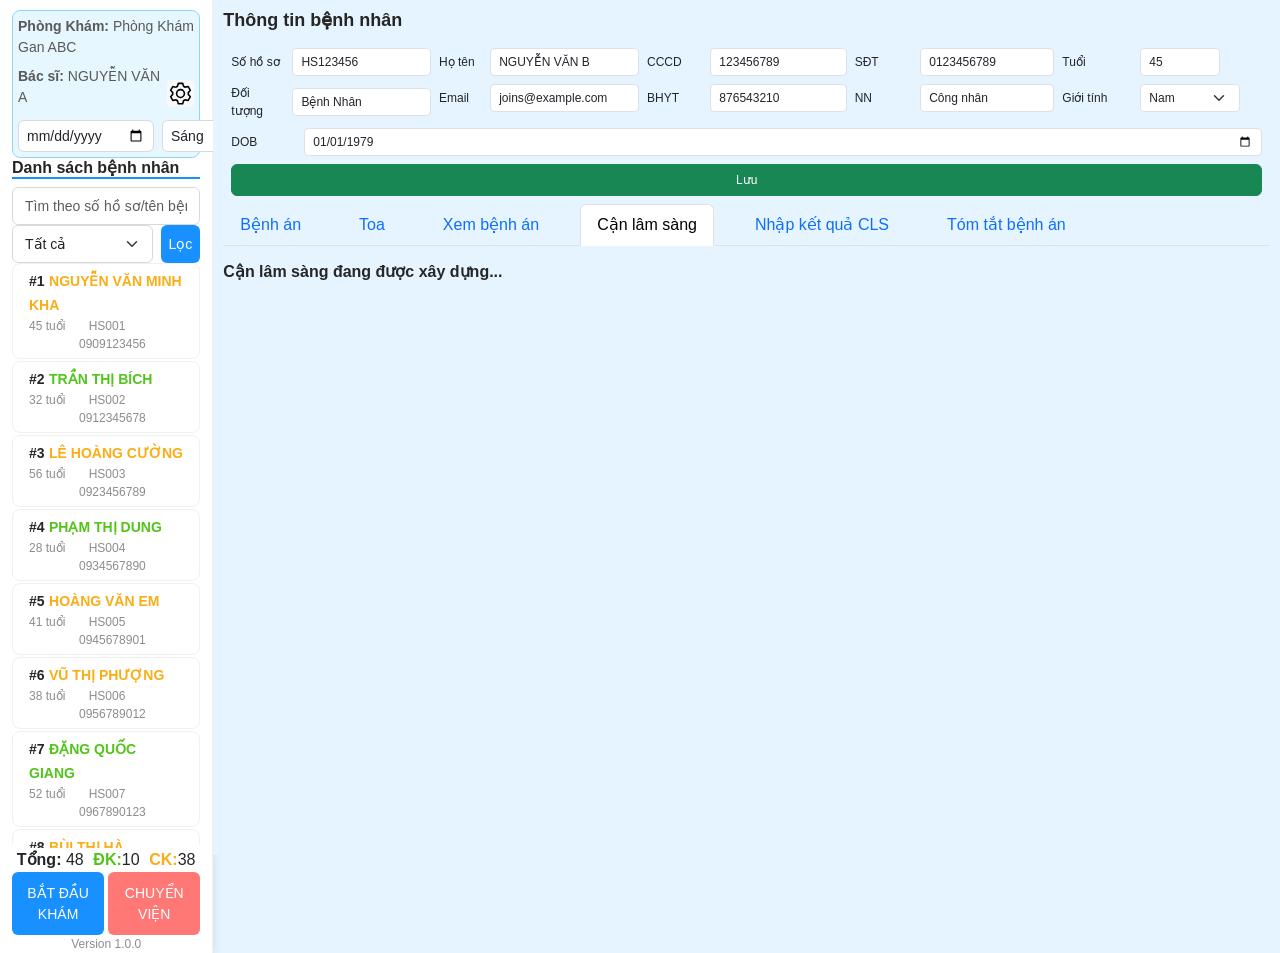
==== commit c6a11295: "releases 0.0.1 done benh an toa tom tat" ====
--- a/canlamsang/index.html
+++ b/canlamsang/index.html
@@ -1,19 +1,20 @@
-﻿<!DOCTYPE html>
-<html lang="vi">
+<!DOCTYPE html>
+<html lang="en">
 
 <head>
     <meta charset="UTF-8" />
     <meta name="viewport" content="width=device-width, initial-scale=1.0" />
     <link href="https://cdn.jsdelivr.net/npm/bootstrap@5.3.3/dist/css/bootstrap.min.css" rel="stylesheet" />
-    <link rel="stylesheet" href="./style.css" />
     <title>Cận lâm sàng</title>
 </head>
 
 <body
     style="background-color: #e6f4ff; font-family: -apple-system, BlinkMacSystemFont, 'Segoe UI', Roboto, 'Helvetica Neue', Arial, sans-serif;">
     <div class="row" style="margin: 0; height: 100vh;">
+        <!-- slider -->
         <div class="col-2"
             style="background-color: #ffffff; padding-top: 10px; box-shadow: 2px 0 8px rgba(0,0,0,0.08); border-right: 1px solid #f0f0f0;">
+            <!-- infor hopital -->
             <div style="padding: 5px; background-color: #e6f7ff; border-radius: 8px; border: 1px solid #91d5ff;">
                 <div class="d-flex">
                     <div class="w-100">
@@ -62,6 +63,7 @@
                     </select>
                 </div>
             </div>
+            <!-- basic infor patient -->
             <div>
                 <h6 style="font-size: 16px; font-weight: 600; color: #262626; border-bottom: 2px solid #1890ff;">
                     Danh sách bệnh nhân</h6>
@@ -102,17 +104,22 @@
                     CHUYỂN VIỆN
                 </button>
             </div>
+            <!-- version -->
             <div class="text-center">
                 <p style="margin: 0; font-size: 12px; color: #8c8c8c;">Version 1.0.0</p>
             </div>
         </div>
+        <!-- content -->
         <div class="col-10" style="background-color: #e6f4ff; padding: 10px; height: 95vh;">
             <div>
+                <!-- infor patient -->
                 <div>
                     <h4 style="font-size: 18px; font-weight: 600; color: #262626;">Thông tin bệnh
                         nhân</h4>
                     <div id="patientInfoContainer" class="row align-content-center" style="margin: 0;">
+                        <!-- input -->
                         <div class="d-flex gap-2 flex-wrap" style="padding: 8px;">
+                            <!-- Column 1 -->
                             <div class="d-flex flex-column gap-2" style="flex: 1; min-width: 150px;">
                                 <div class="d-flex align-items-center gap-2">
                                     <label class="mb-0" style="width: 80px; font-weight: 500; font-size: 12px;">Số hồ
@@ -128,6 +135,7 @@
                                 </div>
                             </div>
 
+                            <!-- Column 2 -->
                             <div class="d-flex flex-column gap-2" style="flex: 1; min-width: 200px;">
                                 <div class="d-flex align-items-center gap-2">
                                     <label class="mb-0" style="width: 60px; font-weight: 500; font-size: 12px;">Họ
@@ -143,6 +151,7 @@
                                 </div>
                             </div>
 
+                            <!-- Column 3 -->
                             <div class="d-flex flex-column gap-2" style="flex: 1; min-width: 180px;">
                                 <div class="d-flex align-items-center gap-2">
                                     <label class="mb-0"
@@ -158,6 +167,7 @@
                                 </div>
                             </div>
 
+                            <!-- Column 4 -->
                             <div class="d-flex flex-column gap-2" style="flex: 1; min-width: 180px;">
                                 <div class="d-flex align-items-center gap-2">
                                     <label class="mb-0"
@@ -173,6 +183,7 @@
                                 </div>
                             </div>
 
+                            <!-- Column 5 -->
                             <div class="d-flex flex-column gap-2" style="flex: 1; min-width: 150px;">
                                 <div class="d-flex align-items-center gap-2">
                                     <label class="mb-0"
@@ -191,6 +202,7 @@
                                 </div>
                             </div>
 
+                            <!-- Column 6 -->
                             <div class="d-flex flex-column gap-2" style="flex: 1; min-width: 150px;">
                                 <div class="d-flex align-items-center gap-2">
                                     <label class="mb-0"
@@ -209,7 +221,9 @@
                     </div>
                 </div>
 
+                <!-- comtent -->
                 <div>
+                    <!-- navbar -->
                     <nav class="">
                         <ul class="d-flex flex-row justify-content-start gap-4 nav nav-tabs">
                             <li class="">
@@ -234,294 +248,14 @@
                     </nav>
 
                     <div style="margin-top: 16px;">
-                        <div class="form-outlook d-flex flex-row mt-2 bg-white border shadow-sm" style="height: calc(100vh - 160px); border-radius: 4px; overflow: hidden;">
-                            
-                            <div class="d-flex flex-column border-end" style="width: 250px; background-color: #fbfbfb;">
-                                <div class="p-2 border-bottom bg-white d-flex justify-content-between align-items-center">
-                                    <span class="fw-bold text-primary" style="font-size: 13px;">CHỈ ĐỊNH MẪU [F1]</span>
-                                    <button class="btn btn-outline-primary btn-sm px-2 fw-bold" title="Thêm mẫu mới">+</button>
-                                </div>
-                                <div class="flex-grow-1 overflow-auto scroll-outlook p-0">
-                                    <div class="list-group list-group-flush">
-                                        <label class="list-group-item list-group-item-action d-flex gap-2 align-items-center">
-                                            <input class="form-check-input mt-0" type="checkbox"> <span>C thường</span>
-                                        </label>
-                                        <label class="list-group-item list-group-item-action d-flex gap-2 align-items-center">
-                                            <input class="form-check-input mt-0" type="checkbox"> <span>C13 (Test hơi thở HP)</span>
-                                        </label>
-                                        <label class="list-group-item list-group-item-action d-flex gap-2 align-items-center">
-                                            <input class="form-check-input mt-0" type="checkbox"> <span>Cholesterol, triglicerit</span>
-                                        </label>
-                                        <label class="list-group-item list-group-item-action d-flex gap-2 align-items-center">
-                                            <input class="form-check-input mt-0" type="checkbox"> <span>Chức Năng Gan M</span>
-                                        </label>
-                                        <label class="list-group-item list-group-item-action d-flex gap-2 align-items-center">
-                                            <input class="form-check-input mt-0" type="checkbox"> <span>CIM - H.Pylori</span>
-                                        </label>
-                                        <label class="list-group-item list-group-item-action d-flex gap-2 align-items-center">
-                                            <input class="form-check-input mt-0" type="checkbox"> <span>CÔNG THỨC MÁU</span>
-                                        </label>
-                                         <label class="list-group-item list-group-item-action d-flex gap-2 align-items-center">
-                                            <input class="form-check-input mt-0" type="checkbox"> <span>CREATININ</span>
-                                        </label>
-                                    </div>
-                                </div>
-                                <div class="p-1 border-top text-center bg-light" style="font-size: 11px; color: #888;">
-                                    [Insert]: Thêm nhanh &nbsp;|&nbsp; [Delete]: Xóa
-                                </div>
-                            </div>
-
-                            <div class="d-flex flex-column flex-grow-1" style="min-width: 0;">
-                                
-                                <div class="d-flex flex-column border-bottom" style="height: 35%;">
-                                    <div class="p-1 bg-light border-bottom">
-                                        <div class="row g-1 align-items-end">
-                                            <div class="col-auto" style="width: 150px;">
-                                                <label>Phân loại</label>
-                                                <select class="form-select fw-bold">
-                                                    <option>Cận Lâm Sàng</option>
-                                                    <option>Sinh Hóa</option>
-                                                    <option>Huyết Học</option>
-                                                </select>
-                                            </div>
-                                            <div class="col-auto" style="width: 120px;">
-                                                <label>Loại DV</label>
-                                                <select class="form-select">
-                                                    <option>- Chọn -</option>
-                                                    <option>Xét nghiệm</option>
-                                                    <option>Chẩn đoán hình ảnh</option>
-                                                </select>
-                                            </div>
-                                            <div class="col">
-                                                <label>Tìm kiếm dịch vụ (Tên/Mã)</label>
-                                                <div class="input-group">
-                                                    <input type="text" class="form-control" placeholder="Nhập tên dịch vụ để tìm...">
-                                                    <button class="btn btn-secondary px-3">Tìm</button>
-                                                </div>
-                                            </div>
-                                        </div>
-                                    </div>
-                                    <div class="flex-grow-1 overflow-auto scroll-outlook bg-white">
-                                        <table class="table table-sm table-bordered table-hover mb-0 text-nowrap table-sticky" style="font-size: 12.5px;">
-                                            <thead>
-                                                <tr>
-                                                    <th class="td-check"><input type="checkbox" class="form-check-input"></th>
-                                                    <th class="text-start">Tên Dịch Vụ</th>
-                                                    <th style="width: 80px;">Loại</th>
-                                                    <th>Thông báo</th>
-                                                    <th class="text-center" style="width: 60px;">Ko BH</th>
-                                                </tr>
-                                            </thead>
-                                            <tbody>
-                                                <tr>
-                                                    <td class="td-check"><input type="checkbox" class="form-check-input"></td>
-                                                    <td class="fw-medium text-primary">Định lượng Glucose</td>
-                                                    <td class="text-center">XN</td>
-                                                    <td></td>
-                                                    <td class="td-check"><input type="checkbox" class="form-check-input"></td>
-                                                </tr>
-                                                <tr>
-                                                    <td class="td-check"><input type="checkbox" class="form-check-input"></td>
-                                                    <td>Định lượng Protein toàn phần</td>
-                                                    <td class="text-center">XN</td>
-                                                    <td></td>
-                                                    <td class="td-check"><input type="checkbox" class="form-check-input"></td>
-                                                </tr>
-                                                <tr>
-                                                    <td class="td-check"><input type="checkbox" class="form-check-input"></td>
-                                                    <td>Định lượng Albumin [Máu]</td>
-                                                    <td class="text-center">XN</td>
-                                                    <td></td>
-                                                    <td class="td-check"><input type="checkbox" class="form-check-input"></td>
-                                                </tr>
-                                                 <tr>
-                                                    <td class="td-check"><input type="checkbox" class="form-check-input"></td>
-                                                    <td>Định lượng Acid Uric</td>
-                                                    <td class="text-center">XN</td>
-                                                    <td></td>
-                                                    <td class="td-check"><input type="checkbox" class="form-check-input"></td>
-                                                </tr>
-                                                <tr>
-                                                    <td class="td-check"><input type="checkbox" class="form-check-input"></td>
-                                                    <td>Định lượng Cholesterol toàn phần</td>
-                                                    <td class="text-center">XN</td>
-                                                    <td></td>
-                                                    <td class="td-check"><input type="checkbox" class="form-check-input"></td>
-                                                </tr>
-                                                 <tr>
-                                                    <td class="td-check"><input type="checkbox" class="form-check-input"></td>
-                                                    <td>Định lượng Bilirubin trực tiếp</td>
-                                                    <td class="text-center">XN</td>
-                                                    <td></td>
-                                                    <td class="td-check"><input type="checkbox" class="form-check-input"></td>
-                                                </tr>
-                                                <tr>
-                                                    <td class="td-check"><input type="checkbox" class="form-check-input"></td>
-                                                    <td>CT Bụng (nếu có)</td>
-                                                    <td class="text-center">CDHA</td>
-                                                    <td>Chỉ định bổ sung</td>
-                                                    <td class="td-check"><input type="checkbox" class="form-check-input"></td>
-                                                </tr>
-                                            </tbody>
-                                        </table>
-                                    </div>
-                                </div>
-
-                                <div class="p-1 bg-light border-bottom" style="z-index: 10;">
-                                    <div class="row g-1">
-                                        <div class="col-9">
-                                            <div class="border p-1 bg-white h-100" style="border-radius: 3px;">
-                                                <div class="row g-1 mb-1">
-                                                    <div class="col-2">
-                                                        <label class="text-primary fw-bold">Mã Phiếu</label>
-                                                        <input class="form-control" value="25042601-PG-01" readonly>
-                                                    </div>
-                                                    <div class="col-3">
-                                                        <label>Bác sĩ chỉ định</label>
-                                                        <select class="form-select">
-                                                            <option>BS Nguyễn Văn A</option>
-                                                            <option>BS Trần Thị Bích</option>
-                                                        </select>
-                                                    </div>
-                                                    <div class="col-3">
-                                                        <label>Ngày hẹn</label>
-                                                        <input type="date" class="form-control" value="2025-10-11">
-                                                    </div>
-                                                    <div class="col-4 d-flex align-items-end gap-3 px-2">
-                                                        <div class="form-check mb-1">
-                                                            <input class="form-check-input" type="checkbox" id="dungTaiKham">
-                                                            <label class="form-check-label fw-bold text-primary" for="dungTaiKham">Dùng tái khám</label>
-                                                        </div>
-                                                        <div class="form-check mb-1">
-                                                            <input class="form-check-input" type="checkbox" id="nbYeuCau" checked>
-                                                            <label class="form-check-label" for="nbYeuCau">NB Yêu cầu</label>
-                                                        </div>
-                                                        <div class="form-check mb-1">
-                                                            <input class="form-check-input" type="checkbox" id="layKq" checked>
-                                                            <label class="form-check-label fw-bold" for="layKq">Lấy KQ tại PK</label>
-                                                        </div>
-                                                    </div>
-                                                </div>
-                                                <div class="row g-1 mb-1">
-                                                    <div class="col-2">
-                                                        <label>CĐ Chính (ICD)</label>
-                                                        <input class="form-control fw-bold bg-warning-subtle text-dark" value="B18.1">
-                                                    </div>
-                                                    <div class="col-10">
-                                                        <label>Mô tả chẩn đoán</label>
-                                                        <input class="form-control" value="Viêm gan virus B mạn, không có đồng nhiễm viêm C">
-                                                    </div>
-                                                </div>
-                                                <div class="row g-1">
-                                                    <div class="col-2">
-                                                        <label>CĐ Phụ (F2)</label>
-                                                        <div class="input-group">
-                                                            <input class="form-control" placeholder="Mã">
-                                                            <button class="btn btn-outline-secondary px-2">+</button>
-                                                        </div>
-                                                    </div>
-                                                    <div class="col-10">
-                                                        <label>Mô tả CĐ Phụ</label>
-                                                        <input class="form-control" value="POLYP TÚI MẬT (K82), GAN XƠ HÓA F1 (K74.0)">
-                                                    </div>
-                                                </div>
-                                            </div>
-                                        </div>
-
-                                        <div class="col-3">
-                                             <div class="row g-1 h-100">
-                                                <div class="col-6"><button class="btn btn-light border w-100">In hội chẩn</button></div>
-                                                <div class="col-6"><button class="btn btn-light border w-100">CĐ GPB</button></div>
-                                                <div class="col-6"><button class="btn btn-light border w-100">Hội chẩn</button></div>
-                                                <div class="col-6"><button class="btn btn-light border w-100">CĐ MRI-CT</button></div>
-                                                <div class="col-6"><button class="btn btn-light border w-100">XN Lao</button></div>
-                                                <div class="col-6"><button class="btn btn-outline-danger w-100">Từ chối DV</button></div>
-                                            </div>
-                                            <button class="btn btn-success w-100 py-2 fw-bold text-uppercase mt-auto" style="height: auto !important;">
-                                                <i class="bi bi-save"></i> LƯU CHỈ ĐỊNH (F9)
-                                            </button>
-                                        </div>
-                                    </div>
-                                </div>
-
-                                <div class="flex-grow-1 overflow-auto scroll-outlook bg-white d-flex flex-column">
-                                    <div class="px-2 py-1 bg-light border-bottom d-flex justify-content-between align-items-center">
-                                        <span class="fw-bold text-dark" style="font-size: 12px;">Dịch vụ đã chọn</span>
-                                        <span class="text-muted fst-italic" style="font-size: 11px;">Tick để bỏ chọn</span>
-                                    </div>
-                                    <table class="table table-sm table-bordered table-hover mb-0 text-nowrap table-sticky" style="font-size: 12.5px;">
-                                        <thead>
-                                            <tr>
-                                                <th class="td-check"></th>
-                                                <th class="text-start" style="min-width: 200px;">Tên Dịch Vụ</th>
-                                                <th style="width: 80px;" class="text-center">Loại</th>
-                                                <th class="text-start" style="min-width: 150px;">Ghi chú</th>
-                                                <th class="text-center" style="width: 50px;">SL</th>
-                                                <th class="text-start" style="min-width: 100px;">Kết quả</th>
-                                                <th class="text-center" style="width: 60px;">Đã thu</th>
-                                                <th class="text-center" style="width: 60px;">Ko BH</th>
-                                                <th class="text-center" style="width: 70px;">Thẩm mỹ</th>
-                                                <th class="text-start">Thông báo</th>
-                                            </tr>
-                                        </thead>
-                                        <tbody>
-                                            <tr>
-                                                <td class="td-check"><input type="checkbox" class="form-check-input" checked></td>
-                                                <td class="text-primary fw-medium">Định lượng Glucose</td>
-                                                <td class="text-center">XN</td>
-                                                <td>Lấy mẫu tại PK</td>
-                                                <td class="text-center">1</td>
-                                                <td></td>
-                                                <td class="td-check"><input type="checkbox" class="form-check-input" disabled></td>
-                                                <td class="td-check"><input type="checkbox" class="form-check-input"></td>
-                                                <td class="td-check"><input type="checkbox" class="form-check-input"></td>
-                                                <td></td>
-                                            </tr>
-                                            <tr>
-                                                <td class="td-check"><input type="checkbox" class="form-check-input"></td>
-                                                <td>Định lượng Protein toàn phần</td>
-                                                <td class="text-center">XN</td>
-                                                <td></td>
-                                                <td class="text-center">1</td>
-                                                <td></td>
-                                                <td class="td-check"><input type="checkbox" class="form-check-input" disabled></td>
-                                                <td class="td-check"><input type="checkbox" class="form-check-input"></td>
-                                                <td class="td-check"><input type="checkbox" class="form-check-input"></td>
-                                                <td></td>
-                                            </tr>
-                                             <tr>
-                                                <td class="td-check"><input type="checkbox" class="form-check-input"></td>
-                                                <td>Định lượng Albumin [Máu]</td>
-                                                <td class="text-center">XN</td>
-                                                <td></td>
-                                                <td class="text-center">1</td>
-                                                <td></td>
-                                                <td class="td-check"><input type="checkbox" class="form-check-input" disabled></td>
-                                                <td class="td-check"><input type="checkbox" class="form-check-input"></td>
-                                                <td class="td-check"><input type="checkbox" class="form-check-input"></td>
-                                                <td></td>
-                                            </tr>
-                                            <tr>
-                                                <td class="td-check"><input type="checkbox" class="form-check-input"></td>
-                                                <td>Định lượng Cholesterol toàn phần</td>
-                                                <td class="text-center">XN</td>
-                                                <td></td>
-                                                <td class="text-center">1</td>
-                                                <td></td>
-                                                <td class="td-check"><input type="checkbox" class="form-check-input" disabled></td>
-                                                <td class="td-check"><input type="checkbox" class="form-check-input"></td>
-                                                <td class="td-check"><input type="checkbox" class="form-check-input"></td>
-                                                <td></td>
-                                            </tr>
-                                        </tbody>
-                                    </table>
-                                </div>
-                            </div>
-                        </div>
-                        </div>
+                        <h5 style="font-size: 16px; font-weight: 600; color: #262626;">Cận lâm sàng đang được xây
+                            dựng...
+                        </h5>
+                    </div>
                 </div>
             </div>
         </div>
+    </div>
     </div>
 
     <script src="../data.js"></script>
@@ -539,18 +273,18 @@
                 li.onmouseover = function () { this.style.backgroundColor = '#fafafa'; this.style.boxShadow = '0 2px 8px rgba(0,0,0,0.08)'; };
                 li.onmouseout = function () { this.style.backgroundColor = '#ffffff'; this.style.boxShadow = 'none'; };
                 li.innerHTML = `
-            <div style="display: flex; justify-content: space-between; align-items: center;;">
-                <div>
-                    <strong style="color: #262626; font-size: 14px;">#${bn.id}</strong>
-                    <strong style="color: ${bn.trangThai === 'CK' ? '#faad14' : '#52c41a'}; font-size: 14px;">${bn.hoTen.toUpperCase()}</strong>
-                </div>
-            </div>
-            <div style="font-size: 12px; color: #8c8c8c;">
-                <span style="margin-right: 12px;">${bn.tuoi} tuổi</span>
-                <span style="color: #8c8c8c; font-size: 12px; margin-left: 8px;">${bn.soHoSo}</span>
-                <span style="margin-left: 50px;">${bn.diDong}</span>
-            </div>
-        `;
+                    <div style="display: flex; justify-content: space-between; align-items: center;;">
+                        <div>
+                            <strong style="color: #262626; font-size: 14px;">#${bn.id}</strong>
+                            <strong style="color: ${bn.trangThai === 'CK' ? '#faad14' : '#52c41a'}; font-size: 14px;">${bn.hoTen.toUpperCase()}</strong>
+                        </div>
+                    </div>
+                    <div style="font-size: 12px; color: #8c8c8c;">
+                        <span style="margin-right: 12px;">${bn.tuoi} tuổi</span>
+                        <span style="color: #8c8c8c; font-size: 12px; margin-left: 8px;">${bn.soHoSo}</span>
+                        <span style="margin-left: 50px;">${bn.diDong}</span>
+                    </div>
+                `;
                 danhSach.appendChild(li);
             });
         }
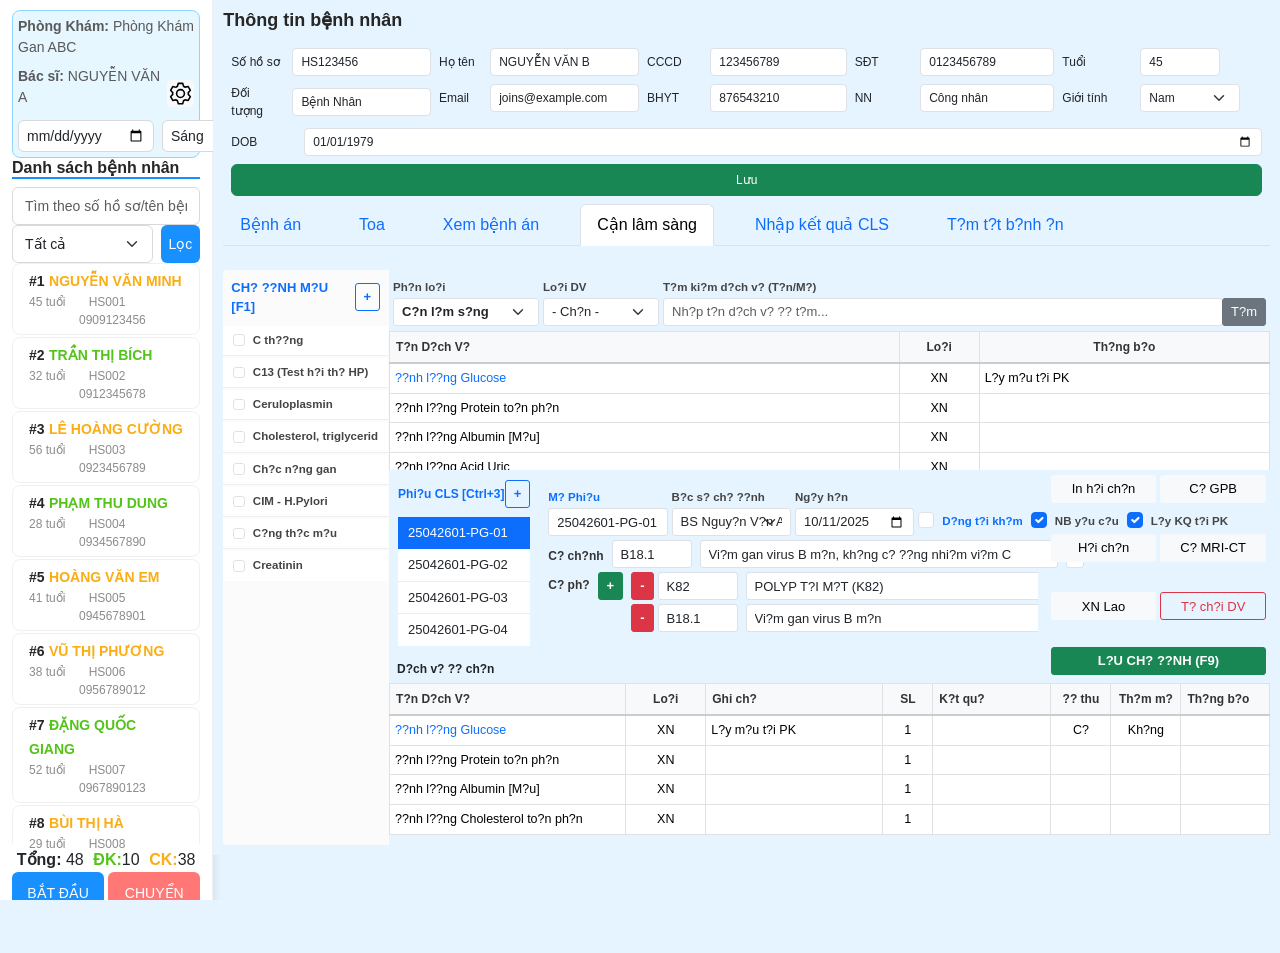
==== commit 9d76e258: "fixing" ====
--- a/canlamsang/index.html
+++ b/canlamsang/index.html
@@ -1,20 +1,19 @@
-<!DOCTYPE html>
-<html lang="en">
+﻿<!DOCTYPE html>
+<html lang="vi">
 
 <head>
     <meta charset="UTF-8" />
     <meta name="viewport" content="width=device-width, initial-scale=1.0" />
     <link href="https://cdn.jsdelivr.net/npm/bootstrap@5.3.3/dist/css/bootstrap.min.css" rel="stylesheet" />
+    <link rel="stylesheet" href="./style.css" />
     <title>Cận lâm sàng</title>
 </head>
 
 <body
     style="background-color: #e6f4ff; font-family: -apple-system, BlinkMacSystemFont, 'Segoe UI', Roboto, 'Helvetica Neue', Arial, sans-serif;">
     <div class="row" style="margin: 0; height: 100vh;">
-        <!-- slider -->
         <div class="col-2"
             style="background-color: #ffffff; padding-top: 10px; box-shadow: 2px 0 8px rgba(0,0,0,0.08); border-right: 1px solid #f0f0f0;">
-            <!-- infor hopital -->
             <div style="padding: 5px; background-color: #e6f7ff; border-radius: 8px; border: 1px solid #91d5ff;">
                 <div class="d-flex">
                     <div class="w-100">
@@ -63,7 +62,6 @@
                     </select>
                 </div>
             </div>
-            <!-- basic infor patient -->
             <div>
                 <h6 style="font-size: 16px; font-weight: 600; color: #262626; border-bottom: 2px solid #1890ff;">
                     Danh sách bệnh nhân</h6>
@@ -104,22 +102,17 @@
                     CHUYỂN VIỆN
                 </button>
             </div>
-            <!-- version -->
             <div class="text-center">
                 <p style="margin: 0; font-size: 12px; color: #8c8c8c;">Version 1.0.0</p>
             </div>
         </div>
-        <!-- content -->
         <div class="col-10" style="background-color: #e6f4ff; padding: 10px; height: 95vh;">
             <div>
-                <!-- infor patient -->
                 <div>
                     <h4 style="font-size: 18px; font-weight: 600; color: #262626;">Thông tin bệnh
                         nhân</h4>
                     <div id="patientInfoContainer" class="row align-content-center" style="margin: 0;">
-                        <!-- input -->
                         <div class="d-flex gap-2 flex-wrap" style="padding: 8px;">
-                            <!-- Column 1 -->
                             <div class="d-flex flex-column gap-2" style="flex: 1; min-width: 150px;">
                                 <div class="d-flex align-items-center gap-2">
                                     <label class="mb-0" style="width: 80px; font-weight: 500; font-size: 12px;">Số hồ
@@ -135,7 +128,6 @@
                                 </div>
                             </div>
 
-                            <!-- Column 2 -->
                             <div class="d-flex flex-column gap-2" style="flex: 1; min-width: 200px;">
                                 <div class="d-flex align-items-center gap-2">
                                     <label class="mb-0" style="width: 60px; font-weight: 500; font-size: 12px;">Họ
@@ -151,7 +143,6 @@
                                 </div>
                             </div>
 
-                            <!-- Column 3 -->
                             <div class="d-flex flex-column gap-2" style="flex: 1; min-width: 180px;">
                                 <div class="d-flex align-items-center gap-2">
                                     <label class="mb-0"
@@ -167,7 +158,6 @@
                                 </div>
                             </div>
 
-                            <!-- Column 4 -->
                             <div class="d-flex flex-column gap-2" style="flex: 1; min-width: 180px;">
                                 <div class="d-flex align-items-center gap-2">
                                     <label class="mb-0"
@@ -183,7 +173,6 @@
                                 </div>
                             </div>
 
-                            <!-- Column 5 -->
                             <div class="d-flex flex-column gap-2" style="flex: 1; min-width: 150px;">
                                 <div class="d-flex align-items-center gap-2">
                                     <label class="mb-0"
@@ -202,7 +191,6 @@
                                 </div>
                             </div>
 
-                            <!-- Column 6 -->
                             <div class="d-flex flex-column gap-2" style="flex: 1; min-width: 150px;">
                                 <div class="d-flex align-items-center gap-2">
                                     <label class="mb-0"
@@ -221,9 +209,7 @@
                     </div>
                 </div>
 
-                <!-- comtent -->
                 <div>
-                    <!-- navbar -->
                     <nav class="">
                         <ul class="d-flex flex-row justify-content-start gap-4 nav nav-tabs">
                             <li class="">
@@ -242,24 +228,336 @@
                                 <a class="nav-link" href="../ketquacanlamsang/">Nhập kết quả CLS</a>
                             </li>
                             <li class="">
-                                <a class="nav-link" href="../tomtatbenhan/">Tóm tắt bệnh án</a>
+                                <a class="nav-link" href="../tomtatbenhan/">T?m t?t b?nh ?n</a>
                             </li>
                         </ul>
                     </nav>
 
                     <div style="margin-top: 16px;">
-                        <h5 style="font-size: 16px; font-weight: 600; color: #262626;">Cận lâm sàng đang được xây
-                            dựng...
-                        </h5>
-                    </div>
+                        <div class="form-outlook d-flex flex-row mt-2 bg-white border shadow-sm" style="height: calc(100vh - 160px); border-radius: 4px; overflow: hidden;">
+                            
+                            <div class="d-flex flex-column border-end" style="width: 250px; background-color: #fbfbfb;">
+                                <div class="p-2 border-bottom bg-white d-flex justify-content-between align-items-center">
+    <span class="fw-bold text-primary" style="font-size: 13px;">CH? ??NH M?U [F1]</span>
+    <button class="btn btn-outline-primary btn-sm px-2 fw-bold" title="Th?m m?u m?i">+</button>
+</div>
+                                <div class="flex-grow-1 overflow-auto scroll-outlook p-0">
+                                    <div class="list-group list-group-flush">
+    <label class="list-group-item list-group-item-action d-flex gap-2 align-items-center">
+        <input class="form-check-input mt-0" type="checkbox"> <span>C th??ng</span>
+    </label>
+    <label class="list-group-item list-group-item-action d-flex gap-2 align-items-center">
+        <input class="form-check-input mt-0" type="checkbox"> <span>C13 (Test h?i th? HP)</span>
+    </label>
+    <label class="list-group-item list-group-item-action d-flex gap-2 align-items-center">
+        <input class="form-check-input mt-0" type="checkbox"> <span>Ceruloplasmin</span>
+    </label>
+    <label class="list-group-item list-group-item-action d-flex gap-2 align-items-center">
+        <input class="form-check-input mt-0" type="checkbox"> <span>Cholesterol, triglycerid</span>
+    </label>
+    <label class="list-group-item list-group-item-action d-flex gap-2 align-items-center">
+        <input class="form-check-input mt-0" type="checkbox"> <span>Ch?c n?ng gan</span>
+    </label>
+    <label class="list-group-item list-group-item-action d-flex gap-2 align-items-center">
+        <input class="form-check-input mt-0" type="checkbox"> <span>CIM - H.Pylori</span>
+    </label>
+    <label class="list-group-item list-group-item-action d-flex gap-2 align-items-center">
+        <input class="form-check-input mt-0" type="checkbox"> <span>C?ng th?c m?u</span>
+    </label>
+    <label class="list-group-item list-group-item-action d-flex gap-2 align-items-center">
+        <input class="form-check-input mt-0" type="checkbox"> <span>Creatinin</span>
+    </label>
+</div>
+                                </div>
+                            </div>
+
+                            <div class="d-flex flex-column flex-grow-1" style="min-width: 0;">
+                                
+                                <div class="d-flex flex-column border-bottom" style="height: 35%;">
+    <div class="p-1 bg-light border-bottom">
+        <div class="row g-1 align-items-end">
+            <div class="col-auto" style="width: 150px;">
+                <label>Ph?n lo?i</label>
+                <select class="form-select fw-bold">
+                    <option>C?n l?m s?ng</option>
+                    <option>Sinh h?a</option>
+                    <option>Huy?t h?c</option>
+                </select>
+            </div>
+            <div class="col-auto" style="width: 120px;">
+                <label>Lo?i DV</label>
+                <select class="form-select">
+                    <option>- Ch?n -</option>
+                    <option>X?t nghi?m</option>
+                    <option>Ch?n ?o?n h?nh ?nh</option>
+                </select>
+            </div>
+            <div class="col">
+                <label>T?m ki?m d?ch v? (T?n/M?)</label>
+                <div class="input-group">
+                    <input type="text" class="form-control" placeholder="Nh?p t?n d?ch v? ?? t?m...">
+                    <button class="btn btn-secondary px-3">T?m</button>
                 </div>
             </div>
         </div>
     </div>
+    <div class="flex-grow-1 overflow-auto scroll-outlook bg-white">
+        <table class="table table-sm table-bordered table-hover mb-0 text-nowrap table-sticky" style="font-size: 12.5px;">
+            <thead>
+                <tr>
+                    <th class="text-start">T?n D?ch V?</th>
+                    <th style="width: 80px;">Lo?i</th>
+                    <th>Th?ng b?o</th>
+                </tr>
+            </thead>
+            <tbody>
+                <tr>
+                    <td class="fw-medium text-primary">??nh l??ng Glucose</td>
+                    <td class="text-center">XN</td>
+                    <td>L?y m?u t?i PK</td>
+                </tr>
+                <tr>
+                    <td>??nh l??ng Protein to?n ph?n</td>
+                    <td class="text-center">XN</td>
+                    <td></td>
+                </tr>
+                <tr>
+                    <td>??nh l??ng Albumin [M?u]</td>
+                    <td class="text-center">XN</td>
+                    <td></td>
+                </tr>
+                <tr>
+                    <td>??nh l??ng Acid Uric</td>
+                    <td class="text-center">XN</td>
+                    <td></td>
+                </tr>
+                <tr>
+                    <td>??nh l??ng Cholesterol to?n ph?n</td>
+                    <td class="text-center">XN</td>
+                    <td></td>
+                </tr>
+                <tr>
+                    <td>??nh l??ng Bilirubin tr?c ti?p</td>
+                    <td class="text-center">XN</td>
+                    <td></td>
+                </tr>
+                <tr>
+                    <td>CT B?ng (n?u c?)</td>
+                    <td class="text-center">CDHA</td>
+                    <td>Ch? ??nh b? sung</td>
+                </tr>
+            </tbody>
+        </table>
+    </div>
+</div>
+
+<div class="p-1 bg-light border-bottom" style="z-index: 10;">
+    <div class="row g-1">
+        <div class="col-2">
+            <div class="border p-1 bg-white h-100" style="border-radius: 3px;">
+                <div class="d-flex justify-content-between align-items-center border-bottom pb-1 mb-1">
+                    <span class="fw-bold text-primary" style="font-size: 12px;">Phi?u CLS [Ctrl+3]</span>
+                    <button class="btn btn-outline-primary btn-sm px-2 fw-bold" title="Th?m phi?u">+</button>
+                </div>
+                <div class="list-group list-group-flush scroll-outlook" style="max-height: 160px;">
+                    <button type="button" class="list-group-item list-group-item-action active">25042601-PG-01</button>
+                    <button type="button" class="list-group-item list-group-item-action">25042601-PG-02</button>
+                    <button type="button" class="list-group-item list-group-item-action">25042601-PG-03</button>
+                    <button type="button" class="list-group-item list-group-item-action">25042601-PG-04</button>
+                </div>
+            </div>
+        </div>
+        <div class="col-7">
+            <div class="border p-2 bg-white h-100" style="border-radius: 3px;">
+                <div class="row g-1 mb-1">
+                    <div class="col-3">
+                        <label class="text-primary fw-bold">M? Phi?u</label>
+                        <input class="form-control" value="25042601-PG-01" readonly>
+                    </div>
+                    <div class="col-3">
+                        <label>B?c s? ch? ??nh</label>
+                        <select class="form-select">
+                            <option>BS Nguy?n V?n A</option>
+                            <option>BS Tr?n Th? B?ch</option>
+                        </select>
+                    </div>
+                    <div class="col-3">
+                        <label>Ng?y h?n</label>
+                        <input type="date" class="form-control" value="2025-10-11">
+                    </div>
+                    <div class="col-3 d-flex align-items-end gap-2">
+                        <div class="form-check mb-1">
+                            <input class="form-check-input" type="checkbox" id="dungTaiKham">
+                            <label class="form-check-label fw-bold text-primary" for="dungTaiKham">D?ng t?i kh?m</label>
+                        </div>
+                        <div class="form-check mb-1">
+                            <input class="form-check-input" type="checkbox" id="nbYeuCau" checked>
+                            <label class="form-check-label" for="nbYeuCau">NB y?u c?u</label>
+                        </div>
+                        <div class="form-check mb-1">
+                            <input class="form-check-input" type="checkbox" id="layKq" checked>
+                            <label class="form-check-label fw-bold" for="layKq">L?y KQ t?i PK</label>
+                        </div>
+                    </div>
+                </div>
+                <div class="d-flex gap-2 align-items-lg-center mb-1">
+                    <div class="his-label">C? ch?nh</div>
+                    <div>
+                        <input class="form-control" style="width: 80px; height: 30px;" value="B18.1" />
+                    </div>
+                    <div>
+                        <input class="form-control" style="width: 28vw; height: 30px;"
+                            value="Vi?m gan virus B m?n, kh?ng c? ??ng nhi?m vi?m C" />
+                    </div>
+                    <div class="flex-grow-1">
+                        <input class="form-control" style="width: 100%; height: 30px;" value="Theo d?i vi?m gan" />
+                    </div>
+                </div>
+                <div id="additionalDiagnosisContainer">
+                    <div class="mb-1">
+                        <div class="d-flex align-items-start gap-2">
+                            <div class="d-flex align-content-center gap-2">
+                                <div class="his-label">C? ph?</div>
+                                <button class="btn btn-sm btn-success" type="button" style="height: 30px;"
+                                    onclick="addDiagnosisRow()">
+                                    <strong>+</strong>
+                                </button>
+                            </div>
+                            <div class="d-flex flex-column gap-0 input_cdphu flex-grow-1"
+                                style="max-height: 80px; overflow-y: auto;">
+                            </div>
+                        </div>
+                    </div>
+                </div>
+            </div>
+        </div>
+        <div class="col-3">
+            <div class="row g-1 h-100">
+                <div class="col-6"><button class="btn btn-light border w-100">In h?i ch?n</button></div>
+                <div class="col-6"><button class="btn btn-light border w-100">C? GPB</button></div>
+                <div class="col-6"><button class="btn btn-light border w-100">H?i ch?n</button></div>
+                <div class="col-6"><button class="btn btn-light border w-100">C? MRI-CT</button></div>
+                <div class="col-6"><button class="btn btn-light border w-100">XN Lao</button></div>
+                <div class="col-6"><button class="btn btn-outline-danger w-100">T? ch?i DV</button></div>
+            </div>
+            <button class="btn btn-success w-100 py-2 fw-bold text-uppercase mt-auto" style="height: auto !important;">
+                <i class="bi bi-save"></i> L?U CH? ??NH (F9)
+            </button>
+        </div>
+    </div>
+</div>
+
+<div class="flex-grow-1 overflow-auto scroll-outlook bg-white d-flex flex-column">
+    <div class="px-2 py-1 bg-light border-bottom d-flex justify-content-between align-items-center">
+        <span class="fw-bold text-dark" style="font-size: 12px;">D?ch v? ?? ch?n</span>
+    </div>
+    <table class="table table-sm table-bordered table-hover mb-0 text-nowrap table-sticky" style="font-size: 12.5px;">
+        <thead>
+            <tr>
+                <th class="text-start" style="min-width: 200px;">T?n D?ch V?</th>
+                <th style="width: 80px;" class="text-center">Lo?i</th>
+                <th class="text-start" style="min-width: 150px;">Ghi ch?</th>
+                <th class="text-center" style="width: 50px;">SL</th>
+                <th class="text-start" style="min-width: 100px;">K?t qu?</th>
+                <th class="text-center" style="width: 60px;">?? thu</th>
+                <th class="text-center" style="width: 70px;">Th?m m?</th>
+                <th class="text-start">Th?ng b?o</th>
+            </tr>
+        </thead>
+        <tbody>
+            <tr>
+                <td class="text-primary fw-medium">??nh l??ng Glucose</td>
+                <td class="text-center">XN</td>
+                <td>L?y m?u t?i PK</td>
+                <td class="text-center">1</td>
+                <td></td>
+                <td class="text-center">C?</td>
+                <td class="text-center">Kh?ng</td>
+                <td></td>
+            </tr>
+            <tr>
+                <td>??nh l??ng Protein to?n ph?n</td>
+                <td class="text-center">XN</td>
+                <td></td>
+                <td class="text-center">1</td>
+                <td></td>
+                <td class="text-center"></td>
+                <td class="text-center"></td>
+                <td></td>
+            </tr>
+            <tr>
+                <td>??nh l??ng Albumin [M?u]</td>
+                <td class="text-center">XN</td>
+                <td></td>
+                <td class="text-center">1</td>
+                <td></td>
+                <td class="text-center"></td>
+                <td class="text-center"></td>
+                <td></td>
+            </tr>
+            <tr>
+                <td>??nh l??ng Cholesterol to?n ph?n</td>
+                <td class="text-center">XN</td>
+                <td></td>
+                <td class="text-center">1</td>
+                <td></td>
+                <td class="text-center"></td>
+                <td class="text-center"></td>
+                <td></td>
+            </tr>
+        </tbody>
+    </table>
+</div>                            </div>
+                        </div>
+                        </div>
+                </div>
+            </div>
+        </div>
     </div>
 
     <script src="../data.js"></script>
     <script>
+
+        function addDiagnosisRow(ma = "", moTa = "", ghiChu = "") {
+            const inputContainer = document.querySelector(".input_cdphu");
+            if (!inputContainer) {
+                return;
+            }
+            const newRow = document.createElement("div");
+            newRow.className = "d-flex align-items-center mb-1";
+            newRow.innerHTML = `
+                <button class="btn btn-sm btn-danger" type="button" onclick="removeDiagnosisRow(this)" style="height: 30px;">
+                    <strong>-</strong>
+                </button>
+                <div class="d-flex flex-row gap-2 flex-grow-1 ms-1">
+                    <div>
+                        <input class="form-control" style="width: 80px; height: 30px;" value="${ma}" />
+                    </div>
+                    <div>
+                        <input class="form-control" style="width: 28vw; height: 30px;" value="${moTa}" />
+                    </div>
+                    <div class="flex-grow-1">
+                        <input class="form-control" style="width: 100%; height: 30px;" value="${ghiChu}" />
+                    </div>
+                </div>
+            `;
+            inputContainer.appendChild(newRow);
+        }
+
+        function removeDiagnosisRow(button) {
+            const row = button.closest(".d-flex.align-items-center");
+            if (row) {
+                row.remove();
+            }
+        }
+
+        document.addEventListener("DOMContentLoaded", () => {
+            const container = document.querySelector(".input_cdphu");
+            if (container && container.children.length === 0) {
+                addDiagnosisRow("K82", "POLYP T?I M?T (K82)", "GAN X? H?A F1 (K74.0)");
+                addDiagnosisRow("B18.1", "Vi?m gan virus B m?n", "");
+            }
+        });
 
         // Hiển thị danh sách bệnh nhân
         function hienThiBenhNhan() {
@@ -273,18 +571,18 @@
                 li.onmouseover = function () { this.style.backgroundColor = '#fafafa'; this.style.boxShadow = '0 2px 8px rgba(0,0,0,0.08)'; };
                 li.onmouseout = function () { this.style.backgroundColor = '#ffffff'; this.style.boxShadow = 'none'; };
                 li.innerHTML = `
-                    <div style="display: flex; justify-content: space-between; align-items: center;;">
-                        <div>
-                            <strong style="color: #262626; font-size: 14px;">#${bn.id}</strong>
-                            <strong style="color: ${bn.trangThai === 'CK' ? '#faad14' : '#52c41a'}; font-size: 14px;">${bn.hoTen.toUpperCase()}</strong>
-                        </div>
-                    </div>
-                    <div style="font-size: 12px; color: #8c8c8c;">
-                        <span style="margin-right: 12px;">${bn.tuoi} tuổi</span>
-                        <span style="color: #8c8c8c; font-size: 12px; margin-left: 8px;">${bn.soHoSo}</span>
-                        <span style="margin-left: 50px;">${bn.diDong}</span>
-                    </div>
-                `;
+            <div style="display: flex; justify-content: space-between; align-items: center;;">
+                <div>
+                    <strong style="color: #262626; font-size: 14px;">#${bn.id}</strong>
+                    <strong style="color: ${bn.trangThai === 'CK' ? '#faad14' : '#52c41a'}; font-size: 14px;">${bn.hoTen.toUpperCase()}</strong>
+                </div>
+            </div>
+            <div style="font-size: 12px; color: #8c8c8c;">
+                <span style="margin-right: 12px;">${bn.tuoi} tuổi</span>
+                <span style="color: #8c8c8c; font-size: 12px; margin-left: 8px;">${bn.soHoSo}</span>
+                <span style="margin-left: 50px;">${bn.diDong}</span>
+            </div>
+        `;
                 danhSach.appendChild(li);
             });
         }
@@ -294,4 +592,4 @@
     </script>
 </body>
 
-</html>+</html>
--- a/canlamsang/style.css
+++ b/canlamsang/style.css
@@ -0,0 +1,187 @@
+/* style.css - Clean Dashboard */
+:root {
+    --input-height: 28px;
+    --font-size-sm: 13px; /* Tăng nhẹ cỡ chữ cho dễ đọc */
+    --primary-color: #0d6efd;
+    --header-bg: #f2f2f2;
+}
+
+/* Tùy chỉnh thanh cuộn: Luôn hiển thị để người dùng biết có thể cuộn */
+.scroll-outlook {
+    overflow-y: auto;
+}
+.scroll-outlook::-webkit-scrollbar {
+    width: 10px; /* To hơn một chút để dễ kéo */
+    height: 10px;
+}
+.scroll-outlook::-webkit-scrollbar-thumb {
+    background: #c1c1c1;
+    border-radius: 5px;
+    border: 2px solid #f1f1f1; /* Tạo viền cho thanh cuộn */
+}
+.scroll-outlook::-webkit-scrollbar-thumb:hover {
+    background: #a8a8a8;
+}
+.scroll-outlook::-webkit-scrollbar-track {
+    background: #f1f1f1;
+}
+
+/* Form Elements */
+.form-outlook .form-control, 
+.form-outlook .form-select, 
+.form-outlook .btn {
+    height: var(--input-height) !important;
+    min-height: var(--input-height) !important;
+    padding: 1px 8px !important;
+    font-size: var(--font-size-sm) !important;
+    border-radius: 3px !important;
+    box-shadow: none !important;
+}
+.form-outlook label {
+    font-size: 11.5px !important;
+    font-weight: 600;
+    color: #444;
+    margin-bottom: 2px;
+    white-space: nowrap;
+}
+
+/* List Group */
+.list-group-item-action {
+    font-size: 13px;
+    padding: 6px 10px;
+    border: none;
+    border-bottom: 1px solid #eee;
+    cursor: pointer;
+}
+.list-group-item-action:hover { background-color: #e6f7ff; color: var(--primary-color); }
+
+/* Table Styles */
+.table-sticky thead th {
+    position: sticky;
+    top: 0;
+    background-color: var(--header-bg);
+    z-index: 2;
+    border-bottom: 2px solid #ccc;
+    font-weight: 600;
+    color: #333;
+    text-align: center;
+    vertical-align: middle;
+    font-size: 12px;
+    padding: 6px;
+    box-shadow: 0 1px 0 #ddd; /* Bóng nhẹ dưới header khi cuộn */
+}
+.table-sticky tbody td {
+    vertical-align: middle;
+    padding: 5px;
+    border-color: #e0e0e0;
+}
+.td-check { text-align: center; width: 40px; }
+
+/* Layout: remove page scroll and white panels */
+html,
+body {
+    height: 100%;
+    overflow: hidden;
+}
+
+.col-10[style*="height: 95vh"] {
+    height: 95vh;
+    overflow: hidden;
+}
+
+.col-10[style*="height: 95vh"] > div {
+    height: 100%;
+    display: flex;
+    flex-direction: column;
+}
+
+.col-10[style*="height: 95vh"] > div > div:last-child {
+    flex: 1;
+    min-height: 0;
+    display: flex;
+    flex-direction: column;
+}
+
+.col-10[style*="height: 95vh"] > div > div:last-child > nav + div {
+    flex: 1;
+    min-height: 0;
+    display: flex;
+    flex-direction: column;
+    gap: 4px;
+}
+
+.form-outlook {
+    flex: 1 1 auto;
+    min-height: 0;
+    height: 100% !important;
+    background: transparent !important;
+    border: none !important;
+    box-shadow: none !important;
+    display: flex !important;
+    flex-direction: row !important;
+}
+
+.form-outlook .bg-white,
+.form-outlook .bg-light {
+    background: transparent !important;
+}
+
+.form-outlook .border,
+.form-outlook .border-top,
+.form-outlook .border-bottom,
+.form-outlook .border-end {
+    border-color: transparent !important;
+}
+
+.cls-selected-table {
+    flex: 0 0 auto;
+    max-height: 220px;
+    background: transparent !important;
+    border: none !important;
+    box-shadow: none !important;
+}
+
+.cls-selected-table .table-responsive {
+    max-height: 190px;
+    overflow: auto;
+}
+
+.his-label {
+    font-size: 12px;
+    font-weight: 600;
+    color: #333;
+    white-space: nowrap;
+    margin-bottom: 0;
+    padding-top: 4px;
+}
+
+/* Scroll bar cho bảng dịch vụ đã chọn */
+div[style*="flex: 1; overflow-y: auto"] {
+    scrollbar-width: thin;
+    scrollbar-color: #c1c1c1 #f1f1f1;
+}
+
+div[style*="flex: 1; overflow-y: auto"]::-webkit-scrollbar {
+    width: 10px;
+}
+
+div[style*="flex: 1; overflow-y: auto"]::-webkit-scrollbar-thumb {
+    background: #c1c1c1;
+    border-radius: 5px;
+}
+
+div[style*="flex: 1; overflow-y: auto"]::-webkit-scrollbar-thumb:hover {
+    background: #a8a8a8;
+}
+
+div[style*="flex: 1; overflow-y: auto"]::-webkit-scrollbar-track {
+    background: #f1f1f1;
+}
+
+/* Đảm bảo table header sticky không bị đè */
+.table-sticky thead th {
+    position: sticky;
+    top: 0;
+    z-index: 10;
+    background-color: #f8f9fa !important;
+}
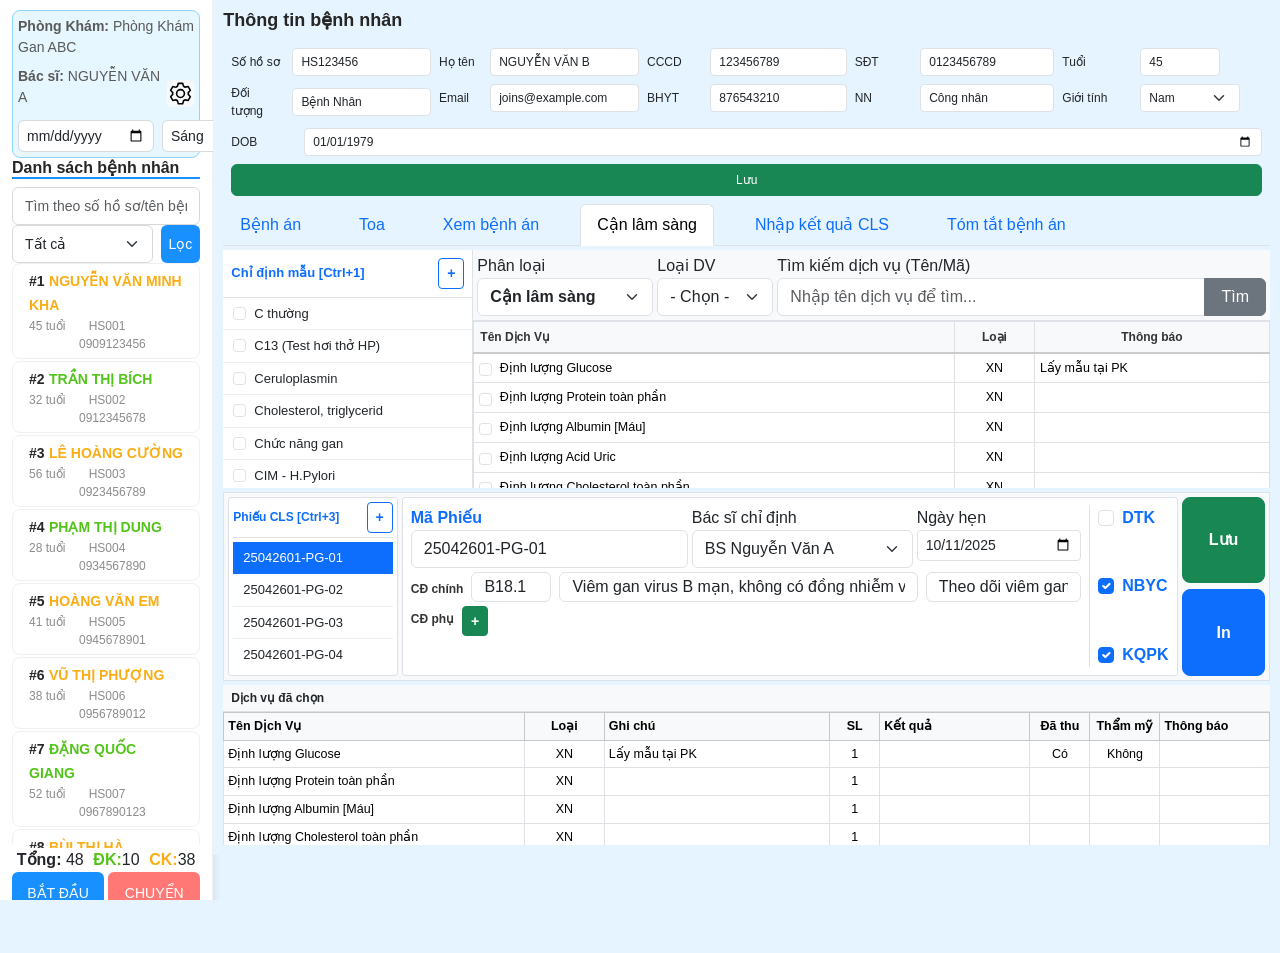
==== commit 56295257: "add xem benh an, can lam san, nhap can lam san" ====
--- a/canlamsang/index.html
+++ b/canlamsang/index.html
@@ -228,288 +228,483 @@
                                 <a class="nav-link" href="../ketquacanlamsang/">Nhập kết quả CLS</a>
                             </li>
                             <li class="">
-                                <a class="nav-link" href="../tomtatbenhan/">T?m t?t b?nh ?n</a>
+                                <a class="nav-link" href="../tomtatbenhan/">Tóm tắt bệnh án</a>
                             </li>
                         </ul>
                     </nav>
 
-                    <div style="margin-top: 16px;">
-                        <div class="form-outlook d-flex flex-row mt-2 bg-white border shadow-sm" style="height: calc(100vh - 160px); border-radius: 4px; overflow: hidden;">
-                            
-                            <div class="d-flex flex-column border-end" style="width: 250px; background-color: #fbfbfb;">
+                    <div style="margin-top: 4px; display: flex; flex-direction: column; height: calc(100vh - 160px); min-height: 0; gap: 4px;">
+                        <!-- Hàng 1: CHỈNH MẪU (trái) + Bảng dịch vụ (phải) -->
+                        <div class="d-flex flex-row" style="flex: 0 0 40%; min-height: 0;">
+                            <div class="d-flex flex-column border-end" style="width: 250px; background-color: #fbfbfb; flex-shrink: 0;">
                                 <div class="p-2 border-bottom bg-white d-flex justify-content-between align-items-center">
-    <span class="fw-bold text-primary" style="font-size: 13px;">CH? ??NH M?U [F1]</span>
-    <button class="btn btn-outline-primary btn-sm px-2 fw-bold" title="Th?m m?u m?i">+</button>
-</div>
+                                    <span class="fw-bold text-primary" style="font-size: 13px;">Chỉ định mẫu [Ctrl+1]</span>
+                                    <button class="btn btn-outline-primary btn-sm px-2 fw-bold" title="Thêm mẫu mới">+</button>
+                                </div>
                                 <div class="flex-grow-1 overflow-auto scroll-outlook p-0">
                                     <div class="list-group list-group-flush">
-    <label class="list-group-item list-group-item-action d-flex gap-2 align-items-center">
-        <input class="form-check-input mt-0" type="checkbox"> <span>C th??ng</span>
-    </label>
-    <label class="list-group-item list-group-item-action d-flex gap-2 align-items-center">
-        <input class="form-check-input mt-0" type="checkbox"> <span>C13 (Test h?i th? HP)</span>
-    </label>
-    <label class="list-group-item list-group-item-action d-flex gap-2 align-items-center">
-        <input class="form-check-input mt-0" type="checkbox"> <span>Ceruloplasmin</span>
-    </label>
-    <label class="list-group-item list-group-item-action d-flex gap-2 align-items-center">
-        <input class="form-check-input mt-0" type="checkbox"> <span>Cholesterol, triglycerid</span>
-    </label>
-    <label class="list-group-item list-group-item-action d-flex gap-2 align-items-center">
-        <input class="form-check-input mt-0" type="checkbox"> <span>Ch?c n?ng gan</span>
-    </label>
-    <label class="list-group-item list-group-item-action d-flex gap-2 align-items-center">
-        <input class="form-check-input mt-0" type="checkbox"> <span>CIM - H.Pylori</span>
-    </label>
-    <label class="list-group-item list-group-item-action d-flex gap-2 align-items-center">
-        <input class="form-check-input mt-0" type="checkbox"> <span>C?ng th?c m?u</span>
-    </label>
-    <label class="list-group-item list-group-item-action d-flex gap-2 align-items-center">
-        <input class="form-check-input mt-0" type="checkbox"> <span>Creatinin</span>
-    </label>
-</div>
-                                </div>
-                            </div>
-
-                            <div class="d-flex flex-column flex-grow-1" style="min-width: 0;">
-                                
-                                <div class="d-flex flex-column border-bottom" style="height: 35%;">
-    <div class="p-1 bg-light border-bottom">
-        <div class="row g-1 align-items-end">
-            <div class="col-auto" style="width: 150px;">
-                <label>Ph?n lo?i</label>
-                <select class="form-select fw-bold">
-                    <option>C?n l?m s?ng</option>
-                    <option>Sinh h?a</option>
-                    <option>Huy?t h?c</option>
-                </select>
-            </div>
-            <div class="col-auto" style="width: 120px;">
-                <label>Lo?i DV</label>
-                <select class="form-select">
-                    <option>- Ch?n -</option>
-                    <option>X?t nghi?m</option>
-                    <option>Ch?n ?o?n h?nh ?nh</option>
-                </select>
-            </div>
-            <div class="col">
-                <label>T?m ki?m d?ch v? (T?n/M?)</label>
-                <div class="input-group">
-                    <input type="text" class="form-control" placeholder="Nh?p t?n d?ch v? ?? t?m...">
-                    <button class="btn btn-secondary px-3">T?m</button>
-                </div>
-            </div>
-        </div>
-    </div>
-    <div class="flex-grow-1 overflow-auto scroll-outlook bg-white">
-        <table class="table table-sm table-bordered table-hover mb-0 text-nowrap table-sticky" style="font-size: 12.5px;">
-            <thead>
-                <tr>
-                    <th class="text-start">T?n D?ch V?</th>
-                    <th style="width: 80px;">Lo?i</th>
-                    <th>Th?ng b?o</th>
-                </tr>
-            </thead>
-            <tbody>
-                <tr>
-                    <td class="fw-medium text-primary">??nh l??ng Glucose</td>
-                    <td class="text-center">XN</td>
-                    <td>L?y m?u t?i PK</td>
-                </tr>
-                <tr>
-                    <td>??nh l??ng Protein to?n ph?n</td>
-                    <td class="text-center">XN</td>
-                    <td></td>
-                </tr>
-                <tr>
-                    <td>??nh l??ng Albumin [M?u]</td>
-                    <td class="text-center">XN</td>
-                    <td></td>
-                </tr>
-                <tr>
-                    <td>??nh l??ng Acid Uric</td>
-                    <td class="text-center">XN</td>
-                    <td></td>
-                </tr>
-                <tr>
-                    <td>??nh l??ng Cholesterol to?n ph?n</td>
-                    <td class="text-center">XN</td>
-                    <td></td>
-                </tr>
-                <tr>
-                    <td>??nh l??ng Bilirubin tr?c ti?p</td>
-                    <td class="text-center">XN</td>
-                    <td></td>
-                </tr>
-                <tr>
-                    <td>CT B?ng (n?u c?)</td>
-                    <td class="text-center">CDHA</td>
-                    <td>Ch? ??nh b? sung</td>
-                </tr>
-            </tbody>
-        </table>
-    </div>
-</div>
-
-<div class="p-1 bg-light border-bottom" style="z-index: 10;">
-    <div class="row g-1">
-        <div class="col-2">
-            <div class="border p-1 bg-white h-100" style="border-radius: 3px;">
-                <div class="d-flex justify-content-between align-items-center border-bottom pb-1 mb-1">
-                    <span class="fw-bold text-primary" style="font-size: 12px;">Phi?u CLS [Ctrl+3]</span>
-                    <button class="btn btn-outline-primary btn-sm px-2 fw-bold" title="Th?m phi?u">+</button>
-                </div>
-                <div class="list-group list-group-flush scroll-outlook" style="max-height: 160px;">
-                    <button type="button" class="list-group-item list-group-item-action active">25042601-PG-01</button>
-                    <button type="button" class="list-group-item list-group-item-action">25042601-PG-02</button>
-                    <button type="button" class="list-group-item list-group-item-action">25042601-PG-03</button>
-                    <button type="button" class="list-group-item list-group-item-action">25042601-PG-04</button>
-                </div>
-            </div>
-        </div>
-        <div class="col-7">
-            <div class="border p-2 bg-white h-100" style="border-radius: 3px;">
-                <div class="row g-1 mb-1">
-                    <div class="col-3">
-                        <label class="text-primary fw-bold">M? Phi?u</label>
-                        <input class="form-control" value="25042601-PG-01" readonly>
-                    </div>
-                    <div class="col-3">
-                        <label>B?c s? ch? ??nh</label>
-                        <select class="form-select">
-                            <option>BS Nguy?n V?n A</option>
-                            <option>BS Tr?n Th? B?ch</option>
-                        </select>
-                    </div>
-                    <div class="col-3">
-                        <label>Ng?y h?n</label>
-                        <input type="date" class="form-control" value="2025-10-11">
-                    </div>
-                    <div class="col-3 d-flex align-items-end gap-2">
-                        <div class="form-check mb-1">
-                            <input class="form-check-input" type="checkbox" id="dungTaiKham">
-                            <label class="form-check-label fw-bold text-primary" for="dungTaiKham">D?ng t?i kh?m</label>
+                                        <label class="list-group-item list-group-item-action d-flex gap-2 align-items-center">
+                                            <input class="form-check-input mt-0" type="checkbox"> <span>C thường</span>
+                                        </label>
+                                        <label class="list-group-item list-group-item-action d-flex gap-2 align-items-center">
+                                            <input class="form-check-input mt-0" type="checkbox"> <span>C13 (Test hơi thở HP)</span>
+                                        </label>
+                                        <label class="list-group-item list-group-item-action d-flex gap-2 align-items-center">
+                                            <input class="form-check-input mt-0" type="checkbox"> <span>Ceruloplasmin</span>
+                                        </label>
+                                        <label class="list-group-item list-group-item-action d-flex gap-2 align-items-center">
+                                            <input class="form-check-input mt-0" type="checkbox"> <span>Cholesterol, triglycerid</span>
+                                        </label>
+                                        <label class="list-group-item list-group-item-action d-flex gap-2 align-items-center">
+                                            <input class="form-check-input mt-0" type="checkbox"> <span>Chức năng gan</span>
+                                        </label>
+                                        <label class="list-group-item list-group-item-action d-flex gap-2 align-items-center">
+                                            <input class="form-check-input mt-0" type="checkbox"> <span>CIM - H.Pylori</span>
+                                        </label>
+                                        <label class="list-group-item list-group-item-action d-flex gap-2 align-items-center">
+                                            <input class="form-check-input mt-0" type="checkbox"> <span>Công thức máu</span>
+                                        </label>
+                                        <label class="list-group-item list-group-item-action d-flex gap-2 align-items-center">
+                                            <input class="form-check-input mt-0" type="checkbox"> <span>Creatinin</span>
+                                        </label>
+                                    </div>
+                                </div>
+                            </div>
+
+                            <div class="d-flex flex-column flex-grow-1 bg-white" style="min-width: 0;">
+                                <div class="p-1 bg-light border-bottom">
+                                    <div class="row g-1 align-items-end">
+                                        <div class="col-auto" style="width: 180px;">
+                                            <label>Phân loại</label>
+                                            <select class="form-select fw-bold">
+                                                <option>Cận lâm sàng</option>
+                                                <option>Sinh hóa</option>
+                                                <option>Huyết học</option>
+                                            </select>
+                                        </div>
+                                        <div class="col-auto" style="width: 120px;">
+                                            <label>Loại DV</label>
+                                            <select class="form-select">
+                                                <option>- Chọn -</option>
+                                                <option>Xét nghiệm</option>
+                                                <option>Chẩn đoán hình ảnh</option>
+                                            </select>
+                                        </div>
+                                        <div class="col">
+                                            <label>Tìm kiếm dịch vụ (Tên/Mã)</label>
+                                            <div class="input-group">
+                                                <input type="text" class="form-control" placeholder="Nhập tên dịch vụ để tìm...">
+                                                <button class="btn btn-secondary px-3">Tìm</button>
+                                            </div>
+                                        </div>
+                                    </div>
+                                </div>
+                                <div class="flex-grow-1 overflow-auto scroll-outlook">
+                                    <table class="table table-sm table-bordered table-hover mb-0 text-nowrap table-sticky" style="font-size: 12.5px;">
+                                        <thead>
+                                            <tr>
+                                                <th class="text-start">Tên Dịch Vụ</th>
+                                                <th style="width: 80px;">Loại</th>
+                                                <th>Thông báo</th>
+                                            </tr>
+                                        </thead>
+                                        <tbody>
+                                            <tr>
+                                                <td>
+                                                    <div class="d-flex align-items-center gap-2">
+                                                        <input type="checkbox" class="form-check-input" name="serviceCheck">
+                                                        <span>Định lượng Glucose</span>
+                                                    </div>
+                                                </td>
+                                                <td class="text-center">XN</td>
+                                                <td>Lấy mẫu tại PK</td>
+                                            </tr>
+                                            <tr>
+                                                <td>
+                                                    <div class="d-flex align-items-center gap-2">
+                                                        <input type="checkbox" class="form-check-input" name="serviceCheck">
+                                                        <span>Định lượng Protein toàn phần</span>
+                                                    </div>
+                                                </td>
+                                                <td class="text-center">XN</td>
+                                                <td></td>
+                                            </tr>
+                                            <tr>
+                                                <td>
+                                                    <div class="d-flex align-items-center gap-2">
+                                                        <input type="checkbox" class="form-check-input" name="serviceCheck">
+                                                        <span>Định lượng Albumin [Máu]</span>
+                                                    </div>
+                                                </td>
+                                                <td class="text-center">XN</td>
+                                                <td></td>
+                                            </tr>
+                                            <tr>
+                                                <td>
+                                                    <div class="d-flex align-items-center gap-2">
+                                                        <input type="checkbox" class="form-check-input" name="serviceCheck">
+                                                        <span>Định lượng Acid Uric</span>
+                                                    </div>
+                                                </td>
+                                                <td class="text-center">XN</td>
+                                                <td></td>
+                                            </tr>
+                                            <tr>
+                                                <td>
+                                                    <div class="d-flex align-items-center gap-2">
+                                                        <input type="checkbox" class="form-check-input" name="serviceCheck">
+                                                        <span>Định lượng Cholesterol toàn phần</span>
+                                                    </div>
+                                                </td>
+                                                <td class="text-center">XN</td>
+                                                <td></td>
+                                            </tr>
+                                            <tr>
+                                                <td>
+                                                    <div class="d-flex align-items-center gap-2">
+                                                        <input type="checkbox" class="form-check-input" name="serviceCheck">
+                                                        <span>Định lượng Bilirubin trực tiếp</span>
+                                                    </div>
+                                                </td>
+                                                <td class="text-center">XN</td>
+                                                <td></td>
+                                            </tr>
+                                            <tr>
+                                                <td>
+                                                    <div class="d-flex align-items-center gap-2">
+                                                        <input type="checkbox" class="form-check-input" name="serviceCheck">
+                                                        <span>CT Bụng (nếu có)</span>
+                                                    </div>
+                                                </td>
+                                                <td class="text-center">CDHA</td>
+                                                <td>Chỉ định bổ sung</td>
+                                            </tr>
+                                        </tbody>
+                                    </table>
+                                </div>
+                            </div>
                         </div>
-                        <div class="form-check mb-1">
-                            <input class="form-check-input" type="checkbox" id="nbYeuCau" checked>
-                            <label class="form-check-label" for="nbYeuCau">NB y?u c?u</label>
+
+                        <!-- Hàng 2: Phiếu CLS + Thông tin chẩn đoán -->
+                        <div class="p-1 bg-light border" style="flex: 0 0 auto; min-height: 0;">
+                            <div class="row g-1" style="min-height: 0;">
+                                <div class="col-2">
+                                    <div class="border p-1 bg-white" style="border-radius: 3px; height: 100%; display: flex; flex-direction: column;">
+                                        <div class="d-flex justify-content-between align-items-center border-bottom pb-1 mb-1">
+                                            <span class="fw-bold text-primary" style="font-size: 12px;">Phiếu CLS [Ctrl+3]</span>
+                                            <button class="btn btn-outline-primary btn-sm px-2 fw-bold" title="Thêm phiếu">+</button>
+                                        </div>
+                                        <div class="list-group list-group-flush scroll-outlook flex-grow-1" style="overflow-y: auto;">
+                                            <button type="button" class="list-group-item list-group-item-action active">25042601-PG-01</button>
+                                            <button type="button" class="list-group-item list-group-item-action">25042601-PG-02</button>
+                                            <button type="button" class="list-group-item list-group-item-action">25042601-PG-03</button>
+                                            <button type="button" class="list-group-item list-group-item-action">25042601-PG-04</button>
+                                        </div>
+                                    </div>
+                                </div>
+                                <div class="col-9">
+                                    <div class="border p-2 bg-white d-flex" style="border-radius: 3px; height: 100%;">
+                                        <div class="flex-grow-1 d-flex flex-column">
+                                            <div class="row g-1 mb-1">
+                                                <div class="col-5">
+                                                    <label class="text-primary fw-bold">Mã Phiếu</label>
+                                                    <input class="form-control" value="25042601-PG-01" readonly>
+                                                </div>
+                                                <div class="col-4">
+                                                    <label>Bác sĩ chỉ định</label>
+                                                    <select class="form-select">
+                                                        <option>BS Nguyễn Văn A</option>
+                                                        <option>BS Trần Thị Bích</option>
+                                                    </select>
+                                                </div>
+                                                <div class="col-3">
+                                                    <label>Ngày hẹn</label>
+                                                    <input type="date" class="form-control form-control-sm" value="2025-10-11">
+                                                </div>
+                                            </div>
+                                            <div class="d-flex gap-2 align-items-lg-center mb-1">
+                                                <div class="his-label">CĐ chính</div>
+                                                <div>
+                                                    <input class="form-control" style="width: 80px; height: 30px;" value="B18.1" />
+                                                </div>
+                                                <div>
+                                                    <input class="form-control" style="width: 28vw; height: 30px;" value="Viêm gan virus B mạn, không có đồng nhiễm viêm C" />
+                                                </div>
+                                                <div class="flex-grow-1">
+                                                    <input class="form-control" style="width: 100%; height: 30px;" value="Theo dõi viêm gan" />
+                                                </div>
+                                            </div>
+                                            <div id="additionalDiagnosisContainer">
+                                                <div class="mb-1">
+                                                    <div class="d-flex align-items-start gap-2">
+                                                        <div class="d-flex align-content-center gap-2">
+                                                            <div class="his-label">CĐ phụ</div>
+                                                            <button class="btn btn-sm btn-success" type="button" style="height: 30px;"
+                                                                onclick="addDiagnosisRow()">
+                                                                <strong>+</strong>
+                                                            </button>
+                                                        </div>
+                                                        <div class="d-flex flex-column gap-0 input_cdphu flex-grow-1"
+                                                            style="max-height: 80px; overflow-y: auto;">
+                                                        </div>
+                                                    </div>
+                                                </div>
+                                            </div>
+                                        </div>
+                                        <div class="border-start ps-2 ms-2 d-flex flex-column justify-content-between" style="min-width: 80px;">
+                                            <div class="form-check mb-0" title="Dùng tái khám">
+                                                <input class="form-check-input" type="checkbox" id="dungTaiKham">
+                                                <label class="form-check-label fw-bold text-primary" for="dungTaiKham">DTK</label>
+                                            </div>
+                                            <div class="form-check mb-0" title="NB yêu cầu">
+                                                <input class="form-check-input" type="checkbox" id="nbYeuCau" checked>
+                                                <label class="form-check-label fw-bold text-primary" for="nbYeuCau">NBYC</label>
+                                            </div>
+                                            <div class="form-check mb-0" title="Lấy KQ tại PK">
+                                                <input class="form-check-input" type="checkbox" id="layKq" checked>
+                                                <label class="form-check-label fw-bold text-primary" for="layKq">KQPK</label>
+                                            </div>
+                                        </div>
+                                    </div>
+                                </div>
+                                <div class="col-1">
+                                    <div style="height: 100%; display: flex; flex-direction: column; gap: 6px;">
+                                        <button class="btn btn-success w-100 fw-bold" style="flex: 1; display: flex; align-items: center; justify-content: center; border-radius: 8px; font-size: 16px;">
+                                            Lưu
+                                        </button>
+                                        <button class="btn btn-primary w-100 fw-bold" style="flex: 1; display: flex; align-items: center; justify-content: center; border-radius: 8px; font-size: 16px;">
+                                            In
+                                        </button>
+                                    </div>
+                                </div>
+                            </div>
                         </div>
-                        <div class="form-check mb-1">
-                            <input class="form-check-input" type="checkbox" id="layKq" checked>
-                            <label class="form-check-label fw-bold" for="layKq">L?y KQ t?i PK</label>
+
+                        <!-- Hàng 3: Bảng dịch vụ đã chọn -->
+                        <div class="flex-grow-1 bg-white d-flex flex-column" style="min-height: 0; overflow: hidden;">
+                            <div class="px-2 py-1 bg-light border-bottom d-flex justify-content-between align-items-center" style="flex-shrink: 0;">
+                                <span class="fw-bold text-dark" style="font-size: 12px;">Dịch vụ đã chọn</span>
+                            </div>
+                            <div style="flex: 1; overflow-y: auto; min-height: 0;">
+                                <table class="table table-sm table-bordered table-hover mb-0 text-nowrap" style="font-size: 12.5px;">
+                                    <thead class="table-light" style="position: sticky; top: 0; z-index: 10; background-color: #f8f9fa;">
+                                        <tr>
+                                            <th class="text-start" style="min-width: 200px;">Tên Dịch Vụ</th>
+                                            <th style="width: 80px;" class="text-center">Loại</th>
+                                            <th class="text-start" style="min-width: 150px;">Ghi chú</th>
+                                            <th class="text-center" style="width: 50px;">SL</th>
+                                            <th class="text-start" style="min-width: 100px;">Kết quả</th>
+                                            <th class="text-center" style="width: 60px;">Đã thu</th>
+                                            <th class="text-center" style="width: 70px;">Thẩm mỹ</th>
+                                            <th class="text-start">Thông báo</th>
+                                        </tr>
+                                    </thead>
+                                    <tbody>
+                                        <tr>
+                                            <td>Định lượng Glucose</td>
+                                            <td class="text-center">XN</td>
+                                            <td>Lấy mẫu tại PK</td>
+                                            <td class="text-center">1</td>
+                                            <td></td>
+                                            <td class="text-center">Có</td>
+                                            <td class="text-center">Không</td>
+                                            <td></td>
+                                        </tr>
+                                        <tr>
+                                            <td>Định lượng Protein toàn phần</td>
+                                            <td class="text-center">XN</td>
+                                            <td></td>
+                                            <td class="text-center">1</td>
+                                            <td></td>
+                                            <td class="text-center"></td>
+                                            <td class="text-center"></td>
+                                            <td></td>
+                                        </tr>
+                                        <tr>
+                                            <td>Định lượng Albumin [Máu]</td>
+                                            <td class="text-center">XN</td>
+                                            <td></td>
+                                            <td class="text-center">1</td>
+                                            <td></td>
+                                            <td class="text-center"></td>
+                                            <td class="text-center"></td>
+                                            <td></td>
+                                        </tr>
+                                        <tr>
+                                            <td>Định lượng Cholesterol toàn phần</td>
+                                            <td class="text-center">XN</td>
+                                            <td></td>
+                                            <td class="text-center">1</td>
+                                            <td></td>
+                                            <td class="text-center"></td>
+                                            <td class="text-center"></td>
+                                            <td></td>
+                                        </tr>
+                                        <tr>
+                                            <td>Định lượng Bilirubin trực tiếp</td>
+                                            <td class="text-center">XN</td>
+                                            <td></td>
+                                            <td class="text-center">1</td>
+                                            <td></td>
+                                            <td class="text-center"></td>
+                                            <td class="text-center"></td>
+                                            <td></td>
+                                        </tr>
+                                        <tr>
+                                            <td>Định lượng Acid Uric</td>
+                                            <td class="text-center">XN</td>
+                                            <td></td>
+                                            <td class="text-center">1</td>
+                                            <td></td>
+                                            <td class="text-center"></td>
+                                            <td class="text-center"></td>
+                                            <td></td>
+                                        </tr>
+                                        <tr>
+                                            <td>Định lượng Creatinine</td>
+                                            <td class="text-center">XN</td>
+                                            <td></td>
+                                            <td class="text-center">1</td>
+                                            <td></td>
+                                            <td class="text-center"></td>
+                                            <td class="text-center"></td>
+                                            <td></td>
+                                        </tr>
+                                        <tr>
+                                            <td>Định lượng Urea</td>
+                                            <td class="text-center">XN</td>
+                                            <td></td>
+                                            <td class="text-center">1</td>
+                                            <td></td>
+                                            <td class="text-center"></td>
+                                            <td class="text-center"></td>
+                                            <td></td>
+                                        </tr>
+                                        <tr>
+                                            <td>Định lượng AST (GOT)</td>
+                                            <td class="text-center">XN</td>
+                                            <td></td>
+                                            <td class="text-center">1</td>
+                                            <td></td>
+                                            <td class="text-center"></td>
+                                            <td class="text-center"></td>
+                                            <td></td>
+                                        </tr>
+                                        <tr>
+                                            <td>Định lượng ALT (GPT)</td>
+                                            <td class="text-center">XN</td>
+                                            <td></td>
+                                            <td class="text-center">1</td>
+                                            <td></td>
+                                            <td class="text-center"></td>
+                                            <td class="text-center"></td>
+                                            <td></td>
+                                        </tr>
+                                        <tr>
+                                            <td>Định lượng GGT</td>
+                                            <td class="text-center">XN</td>
+                                            <td></td>
+                                            <td class="text-center">1</td>
+                                            <td></td>
+                                            <td class="text-center"></td>
+                                            <td class="text-center"></td>
+                                            <td></td>
+                                        </tr>
+                                        <tr>
+                                            <td>Định lượng ALP</td>
+                                            <td class="text-center">XN</td>
+                                            <td></td>
+                                            <td class="text-center">1</td>
+                                            <td></td>
+                                            <td class="text-center"></td>
+                                            <td class="text-center"></td>
+                                            <td></td>
+                                        </tr>
+                                        <tr>
+                                            <td>Định lượng LDH</td>
+                                            <td class="text-center">XN</td>
+                                            <td></td>
+                                            <td class="text-center">1</td>
+                                            <td></td>
+                                            <td class="text-center"></td>
+                                            <td class="text-center"></td>
+                                            <td></td>
+                                        </tr>
+                                        <tr>
+                                            <td>Định lượng CK</td>
+                                            <td class="text-center">XN</td>
+                                            <td></td>
+                                            <td class="text-center">1</td>
+                                            <td></td>
+                                            <td class="text-center"></td>
+                                            <td class="text-center"></td>
+                                            <td></td>
+                                        </tr>
+                                        <tr>
+                                            <td>Định lượng CK-MB</td>
+                                            <td class="text-center">XN</td>
+                                            <td></td>
+                                            <td class="text-center">1</td>
+                                            <td></td>
+                                            <td class="text-center"></td>
+                                            <td class="text-center"></td>
+                                            <td></td>
+                                        </tr>
+                                        <tr>
+                                            <td>Định lượng Troponin T</td>
+                                            <td class="text-center">XN</td>
+                                            <td></td>
+                                            <td class="text-center">1</td>
+                                            <td></td>
+                                            <td class="text-center"></td>
+                                            <td class="text-center"></td>
+                                            <td></td>
+                                        </tr>
+                                        <tr>
+                                            <td>Định lượng BNP</td>
+                                            <td class="text-center">XN</td>
+                                            <td></td>
+                                            <td class="text-center">1</td>
+                                            <td></td>
+                                            <td class="text-center"></td>
+                                            <td class="text-center"></td>
+                                            <td></td>
+                                        </tr>
+                                        <tr>
+                                            <td>Định lượng D-Dimer</td>
+                                            <td class="text-center">XN</td>
+                                            <td></td>
+                                            <td class="text-center">1</td>
+                                            <td></td>
+                                            <td class="text-center"></td>
+                                            <td class="text-center"></td>
+                                            <td></td>
+                                        </tr>
+                                        <tr>
+                                            <td>Định lượng Fibrinogen</td>
+                                            <td class="text-center">XN</td>
+                                            <td></td>
+                                            <td class="text-center">1</td>
+                                            <td></td>
+                                            <td class="text-center"></td>
+                                            <td class="text-center"></td>
+                                            <td></td>
+                                        </tr>
+                                        <tr>
+                                            <td>Định lượng PT</td>
+                                            <td class="text-center">XN</td>
+                                            <td></td>
+                                            <td class="text-center">1</td>
+                                            <td></td>
+                                            <td class="text-center"></td>
+                                            <td class="text-center"></td>
+                                            <td></td>
+                                        </tr>
+                                    </tbody>
+                                </table>
+                            </div>
                         </div>
                     </div>
-                </div>
-                <div class="d-flex gap-2 align-items-lg-center mb-1">
-                    <div class="his-label">C? ch?nh</div>
-                    <div>
-                        <input class="form-control" style="width: 80px; height: 30px;" value="B18.1" />
-                    </div>
-                    <div>
-                        <input class="form-control" style="width: 28vw; height: 30px;"
-                            value="Vi?m gan virus B m?n, kh?ng c? ??ng nhi?m vi?m C" />
-                    </div>
-                    <div class="flex-grow-1">
-                        <input class="form-control" style="width: 100%; height: 30px;" value="Theo d?i vi?m gan" />
-                    </div>
-                </div>
-                <div id="additionalDiagnosisContainer">
-                    <div class="mb-1">
-                        <div class="d-flex align-items-start gap-2">
-                            <div class="d-flex align-content-center gap-2">
-                                <div class="his-label">C? ph?</div>
-                                <button class="btn btn-sm btn-success" type="button" style="height: 30px;"
-                                    onclick="addDiagnosisRow()">
-                                    <strong>+</strong>
-                                </button>
-                            </div>
-                            <div class="d-flex flex-column gap-0 input_cdphu flex-grow-1"
-                                style="max-height: 80px; overflow-y: auto;">
-                            </div>
-                        </div>
-                    </div>
-                </div>
-            </div>
-        </div>
-        <div class="col-3">
-            <div class="row g-1 h-100">
-                <div class="col-6"><button class="btn btn-light border w-100">In h?i ch?n</button></div>
-                <div class="col-6"><button class="btn btn-light border w-100">C? GPB</button></div>
-                <div class="col-6"><button class="btn btn-light border w-100">H?i ch?n</button></div>
-                <div class="col-6"><button class="btn btn-light border w-100">C? MRI-CT</button></div>
-                <div class="col-6"><button class="btn btn-light border w-100">XN Lao</button></div>
-                <div class="col-6"><button class="btn btn-outline-danger w-100">T? ch?i DV</button></div>
-            </div>
-            <button class="btn btn-success w-100 py-2 fw-bold text-uppercase mt-auto" style="height: auto !important;">
-                <i class="bi bi-save"></i> L?U CH? ??NH (F9)
-            </button>
-        </div>
-    </div>
-</div>
-
-<div class="flex-grow-1 overflow-auto scroll-outlook bg-white d-flex flex-column">
-    <div class="px-2 py-1 bg-light border-bottom d-flex justify-content-between align-items-center">
-        <span class="fw-bold text-dark" style="font-size: 12px;">D?ch v? ?? ch?n</span>
-    </div>
-    <table class="table table-sm table-bordered table-hover mb-0 text-nowrap table-sticky" style="font-size: 12.5px;">
-        <thead>
-            <tr>
-                <th class="text-start" style="min-width: 200px;">T?n D?ch V?</th>
-                <th style="width: 80px;" class="text-center">Lo?i</th>
-                <th class="text-start" style="min-width: 150px;">Ghi ch?</th>
-                <th class="text-center" style="width: 50px;">SL</th>
-                <th class="text-start" style="min-width: 100px;">K?t qu?</th>
-                <th class="text-center" style="width: 60px;">?? thu</th>
-                <th class="text-center" style="width: 70px;">Th?m m?</th>
-                <th class="text-start">Th?ng b?o</th>
-            </tr>
-        </thead>
-        <tbody>
-            <tr>
-                <td class="text-primary fw-medium">??nh l??ng Glucose</td>
-                <td class="text-center">XN</td>
-                <td>L?y m?u t?i PK</td>
-                <td class="text-center">1</td>
-                <td></td>
-                <td class="text-center">C?</td>
-                <td class="text-center">Kh?ng</td>
-                <td></td>
-            </tr>
-            <tr>
-                <td>??nh l??ng Protein to?n ph?n</td>
-                <td class="text-center">XN</td>
-                <td></td>
-                <td class="text-center">1</td>
-                <td></td>
-                <td class="text-center"></td>
-                <td class="text-center"></td>
-                <td></td>
-            </tr>
-            <tr>
-                <td>??nh l??ng Albumin [M?u]</td>
-                <td class="text-center">XN</td>
-                <td></td>
-                <td class="text-center">1</td>
-                <td></td>
-                <td class="text-center"></td>
-                <td class="text-center"></td>
-                <td></td>
-            </tr>
-            <tr>
-                <td>??nh l??ng Cholesterol to?n ph?n</td>
-                <td class="text-center">XN</td>
-                <td></td>
-                <td class="text-center">1</td>
-                <td></td>
-                <td class="text-center"></td>
-                <td class="text-center"></td>
-                <td></td>
-            </tr>
-        </tbody>
-    </table>
-</div>                            </div>
-                        </div>
-                        </div>
                 </div>
             </div>
         </div>
@@ -554,8 +749,6 @@
         document.addEventListener("DOMContentLoaded", () => {
             const container = document.querySelector(".input_cdphu");
             if (container && container.children.length === 0) {
-                addDiagnosisRow("K82", "POLYP T?I M?T (K82)", "GAN X? H?A F1 (K74.0)");
-                addDiagnosisRow("B18.1", "Vi?m gan virus B m?n", "");
             }
         });
 
